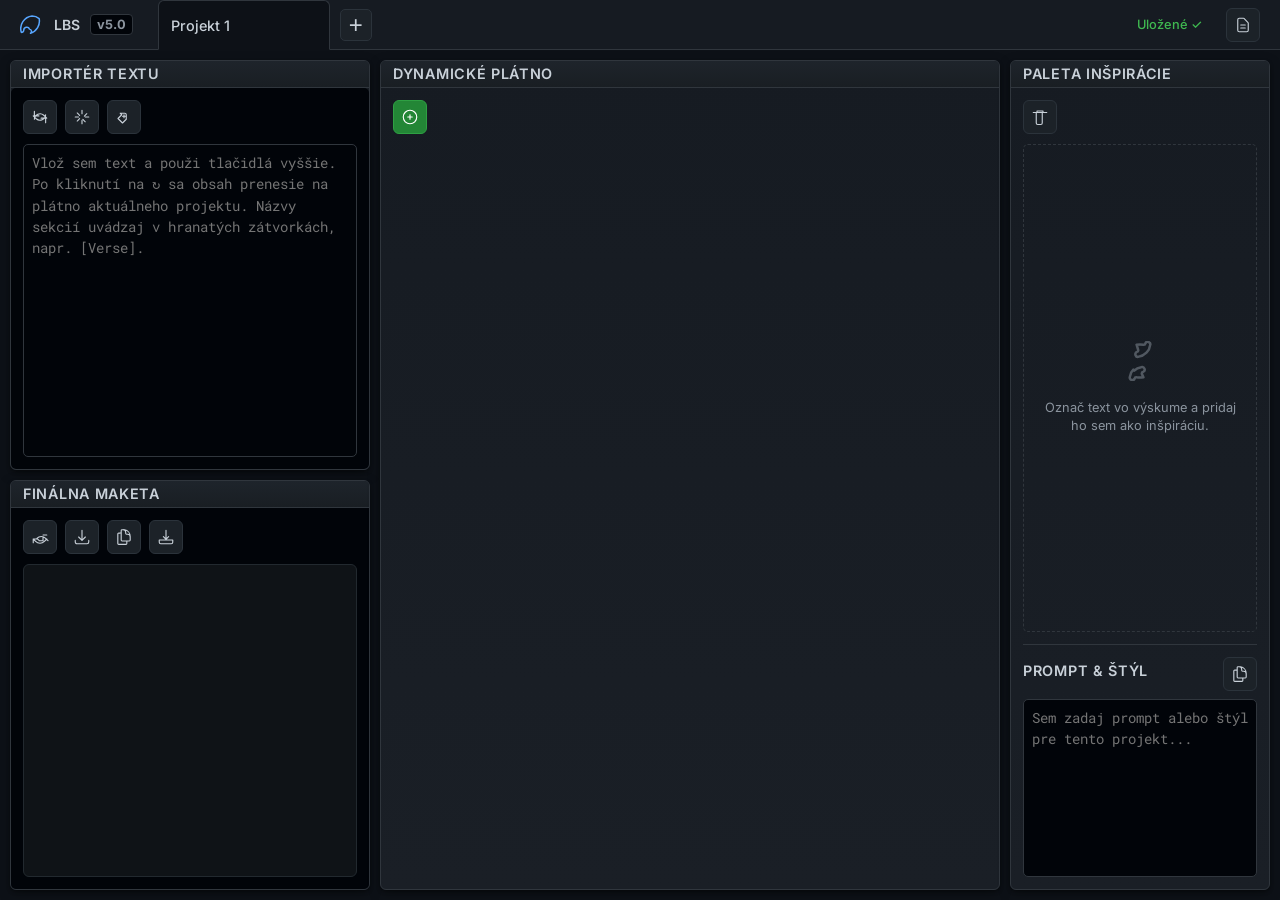
==== index.html @ 28f61b32 "Add sync and save buttons to overlay panel with functionality" ====
<!DOCTYPE html>
<html lang="sk">
<head>
  <meta charset="UTF-8">
  <meta name="viewport" content="width=device-width, initial-scale=1.0">
  <title>LBS 5.0 - Lyrical Blueprint Studio</title>
  <!-- Hlavný CSS súbor pre štýly -->
  <link rel="stylesheet" href="./style.css">
  <!-- Pripojenie fontov z Google Fonts -->
  <link rel="preconnect" href="https://fonts.googleapis.com">
  <link rel="preconnect" href="https://fonts.gstatic.com" crossorigin>
  <link href="https://fonts.googleapis.com/css2?family=Inter:wght@400;500;600;700&family=Roboto+Mono:wght@400;500&display=swap" rel="stylesheet">
    
</head>
<body>

  <div id="app-container">
        
    <header id="app-header">
      <div class="logo">
        <svg xmlns="http://www.w3.org/2000/svg" fill="none" viewBox="0 0 24 24" stroke-width="1.5" stroke="currentColor">
          <path stroke-linecap="round" stroke-linejoin="round" d="M9.53 16.122a3 3 0 00-5.78 1.128 2.25 2.25 0 01-2.47 2.118v-.09A12.75 12.75 0 0112 3c2.618 0 5.191.931 7.172 2.592a12.75 12.75 0 01-8.66 14.582A2.25 2.25 0 009.53 16.122z" />
        </svg>
        <span>LBS</span>
        <span id="app-version">v5.0</span>
        <div id="project-tabs-container"></div>
      </div>
      <div class="header-right-controls">
        <span id="save-status" class="save-status"></span>
      <button id="openUnifiedBtn" class="btn btn-secondary icon-btn" title="Výskum & Analýza" aria-label="Výskum & Analýza">
        <svg xmlns="http://www.w3.org/2000/svg" viewBox="0 0 24 24" fill="none" stroke="currentColor" stroke-width="1.5"><path stroke-linecap="round" stroke-linejoin="round" d="M9 12h6m-6 4h6m2 5H7a2 2 0 01-2-2V5a2 2 0 012-2h5.586a1 1 0 01.707.293l5.414 5.414a1 1 0 01.293.707V19a2 2 0 01-2 2z"/></svg>
      </button>
      </div>
    </header>

    <main id="main-content">
      <div class="io-column">
        <div id="source-panel" class="panel">
          <div class="panel-header">
            <h2>Importér Textu</h2>
          </div>
          <div class="panel-content source-content">
            <div class="panel-tools">
              <button id="refreshProjectBtn" class="btn btn-secondary icon-btn" title="Prepísať plátno z importu bez potvrdenia" aria-label="Aktualizovať projekt">
                <svg xmlns="http://www.w3.org/2000/svg" fill="none" viewBox="0 0 24 24" stroke-width="1.5" stroke="currentColor"><path stroke-linecap="round" stroke-linejoin="round" d="M4.5 4.5v6h6m9 9v-6h-6M4.5 15a7.5 7.5 0 0112.546-5.303L21 13.5M19.5 9a7.5 7.5 0 01-12.546 5.303L3 10.5" /></svg>
              </button>
              <button id="syncImporterBtn" class="btn btn-secondary icon-btn" title="Prepísať importér podľa aktuálneho plátna" aria-label="Sync z plátna">
                <svg xmlns="http://www.w3.org/2000/svg" fill="none" viewBox="0 0 24 24" stroke-width="1.5" stroke="currentColor"><path stroke-linecap="round" stroke-linejoin="round" d="M12 3v4.5m0 9V21m6.364-13.364l-3.182 3.182M8.818 14.182l-3.182 3.182M21 12h-4.5M7.5 12H3m13.364 6.364l-3.182-3.182M8.818 9.818l-3.182-3.182" /></svg>
              </button>
              <button id="addTemplateTagBtn" class="btn btn-secondary icon-btn" title="Vložiť značku [ Značka ]" aria-label="Pridať značku">
                <svg xmlns="http://www.w3.org/2000/svg" viewBox="0 0 24 24" fill="none" stroke="currentColor" stroke-width="1.5"><path stroke-linecap="round" stroke-linejoin="round" d="M7 7h6a2 2 0 012 2v6l-5 5-6-6 5-5z"/><path stroke-linecap="round" stroke-linejoin="round" d="M12 9v4m-2-2h4"/></svg>
              </button>
            </div>
            <textarea id="source-input" placeholder="Vlož sem text a použi tlačidlá vyššie. Po kliknutí na ↻ sa obsah prenesie na plátno aktuálneho projektu. Názvy sekcií uvádzaj v hranatých zátvorkách, napr. [Verse]."></textarea>
          </div>
        </div>
         <div id="output-panel" class="panel">
          <div class="panel-header">
            <h2>Finálna Maketa</h2>
          </div>
          <div class="panel-content output-content">
            <div class="panel-tools">
              <button id="updateMaketaBtn" class="btn btn-secondary icon-btn" title="Aktualizovať maketu" aria-label="Aktualizovať maketu">
                <svg xmlns="http://www.w3.org/2000/svg" fill="none" viewBox="0 0 24 24" stroke-width="1.5" stroke="currentColor"><path stroke-linecap="round" stroke-linejoin="round" d="M16.023 9.348h4.992v-.001M2.985 19.644v-4.992m0 0h4.992m-4.993 0l3.181 3.183a8.25 8.25 0 0011.667 0l3.181-3.183m-4.991-2.695v4.992h-4.992m0 0l-3.181-3.183a8.25 8.25 0 0111.667 0l3.181 3.183" /></svg>
              </button>
              <button id="saveAsTxtBtn" class="btn btn-secondary icon-btn" title="Stiahnuť ako .txt" aria-label="Stiahnuť ako .txt">
                <svg xmlns="http://www.w3.org/2000/svg" fill="none" viewBox="0 0 24 24" stroke-width="1.5" stroke="currentColor"><path stroke-linecap="round" stroke-linejoin="round" d="M3 16.5v2.25A2.25 2.25 0 005.25 21h13.5A2.25 2.25 0 0021 18.75V16.5M16.5 12L12 16.5m0 0L7.5 12m4.5 4.5V3" /></svg>
              </button>
              <button id="copyBtn" class="btn btn-secondary icon-btn" title="Kopírovať do schránky" aria-label="Kopírovať do schránky">
                 <svg xmlns="http://www.w3.org/2000/svg" fill="none" viewBox="0 0 24 24" stroke-width="1.5" stroke="currentColor"><path stroke-linecap="round" stroke-linejoin="round" d="M15.75 17.25v3.375c0 .621-.504 1.125-1.125 1.125h-9.75a1.125 1.125 0 01-1.125-1.125V7.875c0-.621.504-1.125 1.125-1.125H6.75a9.06 9.06 0 011.5 .124m7.5 10.376h3.375c.621 0 1.125-.504 1.125-1.125V11.25c0-4.46-3.243-8.161-7.5-8.876a9.06 9.06 0 00-1.5-.124H9.375c-.621 0-1.125.504-1.125 1.125v3.5m7.5 10.375H9.375a1.125 1.125 0 01-1.125-1.125v-9.25m12 6.625v-1.875a3.375 3.375 0 00-3.375-3.375h-1.5a1.125 1.125 0 01-1.125-1.125v-1.5a3.375 3.375 0 00-3.375-3.375H9.75" /></svg>
              </button>
              <button id="exportAllBtn" class="btn btn-secondary icon-btn" title="Exportovať všetky projekty a výskumy do JSON" aria-label="Export JSON">
                <svg xmlns="http://www.w3.org/2000/svg" viewBox="0 0 24 24" fill="none" stroke="currentColor" stroke-width="1.5"><path stroke-linecap="round" stroke-linejoin="round" d="M12 3v12m0 0l-3.5-3.5M12 15l3.5-3.5M5 21h14a2 2 0 002-2v-3H3v3a2 2 0 002 2z"/></svg>
              </button>
            </div>
            <pre id="maketaOutput"></pre>
          </div>
        </div>
      </div>

      <div id="assembler-panel" class="panel">
        <div class="panel-header">
          <h2>Dynamické Plátno</h2>
        </div>
        <div class="panel-content">
            <div class="panel-tools">
            <button id="addSectionBtn" class="btn btn-primary icon-btn" title="Pridať sekciu" aria-label="Pridať sekciu">
              <svg xmlns="http://www.w3.org/2000/svg" fill="none" viewBox="0 0 24 24" stroke-width="1.5" stroke="currentColor"><path stroke-linecap="round" stroke-linejoin="round" d="M12 9v6m3-3H9m12 0a9 9 0 11-18 0 9 9 0 0118 0z" /></svg>
            </button>
          </div>
          <div id="assembler-content"></div>
        </div>
      </div>
            
      <div id="inspiration-panel" class="panel">
        <div class="panel-header">
          <h2>Paleta Inšpirácie</h2>
        </div>
        <div class="panel-content">
          <div class="panel-tools">
            <button id="resetRhymesMainBtn" class="btn btn-secondary icon-btn" title="Vymazať všetky analyzované rýmy" aria-label="Vymazať rýmy">
              <svg xmlns="http://www.w3.org/2000/svg" viewBox="0 0 24 24" fill="none" stroke="currentColor" stroke-width="1.5"><path stroke-linecap="round" stroke-linejoin="round" d="M3 6h18M8 6V4h8v2m-1 0v14a2 2 0 01-2 2H9a2 2 0 01-2-2V6h10z"/></svg>
            </button>
          </div>
          <div id="inspiration-palette"></div>
          <div id="prompt-style-container">
            <div class="prompt-style-header">
              <h2 class="sub-header">Prompt &amp; Štýl</h2>
              <button id="copyPromptStyleBtn" class="btn btn-secondary icon-btn" title="Kopírovať do schránky" aria-label="Kopírovať do schránky">
                <svg xmlns="http://www.w3.org/2000/svg" fill="none" viewBox="0 0 24 24" stroke-width="1.5" stroke="currentColor"><path stroke-linecap="round" stroke-linejoin="round" d="M15.75 17.25v3.375c0 .621-.504 1.125-1.125 1.125h-9.75a1.125 1.125 0 01-1.125-1.125V7.875c0-.621.504-1.125 1.125-1.125H6.75a9.06 9.06 0 011.5 .124m7.5 10.376h3.375c.621 0 1.125-.504 1.125-1.125V11.25c0-4.46-3.243-8.161-7.5-8.876a9.06 9.06 0 00-1.5-.124H9.375c-.621 0-1.125.504-1.125 1.125v3.5m7.5 10.375H9.375a1.125 1.125 0 01-1.125-1.125v-9.25m12 6.625v-1.875a3.375 3.375 0 00-3.375-3.375h-1.5a1.125 1.125 0 01-1.125-1.125v-1.5a3.375 3.375 0 00-3.375-3.375H9.75" /></svg>
              </button>
            </div>
            <textarea id="prompt-style-input" placeholder="Sem zadaj prompt alebo štýl pre tento projekt..."></textarea>
          </div>
        </div>
      </div>
    </main>
  </div>

  <!-- Globálny indikátor načítania -->
  <div id="loading-overlay" class="loading-overlay hidden" aria-live="polite" aria-busy="false">
    <div class="loading-content">
      <div class="spinner" aria-hidden="true"></div>
      <div id="loading-message" class="message">Načítavam…</div>
    </div>
  </div>

  <!-- Modálne okno pre potvrmenie -->
  <div id="confirmation-modal-overlay" class="modal-overlay hidden">
    <div class="modal">
      <p id="modal-text">Naozaj chcete pokračovať?</p>
      <div class="modal-buttons">
        <button id="modal-confirm-btn" class="btn btn-primary">Potvrdiť</button>
        <button id="modal-cancel-btn" class="btn">Zrušiť</button>
      </div>
    </div>
  </div>

  <!-- Unified Research & Analysis Overlay with Tabs -->
  <div id="unified-overlay" class="unified-overlay hidden">
    <div class="unified-panel">
      <div class="panel-header">
        <h2>Výskum & Analýza</h2>
        <div class="header-controls">
          <button id="closeUnifiedBtn" class="btn btn-danger icon-btn" title="Zatvoriť" aria-label="Zatvoriť">
            <svg xmlns="http://www.w3.org/2000/svg" viewBox="0 0 24 24" fill="none" stroke="currentColor" stroke-width="1.5"><path stroke-linecap="round" stroke-linejoin="round" d="M6 6l12 12M18 6l-12 12"/></svg>
          </button>
        </div>
      </div>
      
      <!-- Tab Navigation -->
      <div class="tab-navigation">
        <button id="researchTabBtn" class="tab-btn active" data-tab="research">
          <svg xmlns="http://www.w3.org/2000/svg" fill="none" viewBox="0 0 24 24" stroke-width="1.5" stroke="currentColor"><path stroke-linecap="round" stroke-linejoin="round" d="M12 6.042A8.967 8.967 0 006 3.75c-1.052 0-2.062.18-3 .512v14.25A8.987 8.987 0 006 18c2.305 0 4.408.867 6 2.292m0-14.25a8.966 8.966 0 016-2.292c1.052 0 2.062.18 3 .512v14.25A8.987 8.987 0 0018 18a8.967 8.967 0 00-6 2.292m0-14.25v14.25"/></svg>
          <span>Výskum</span>
        </button>
        <button id="analysisTabBtn" class="tab-btn" data-tab="analysis">
          <svg xmlns="http://www.w3.org/2000/svg" viewBox="0 0 24 24" fill="none" stroke="currentColor" stroke-width="1.5"><path stroke-linecap="round" stroke-linejoin="round" d="M3 3v18h18M7 13l3 3 7-7"/></svg>
          <span>Analýza</span>
        </button>
      </div>

      <!-- Tab Content -->
      <div class="tab-content">
        <!-- Research Tab -->
        <div id="researchTab" class="tab-pane active">
          <div class="tab-toolbar">
            <button id="analyzeRhymesBtn" class="btn btn-secondary icon-btn" title="Nájsť rýmy a pridať do palety inšpirácie" aria-label="Nájsť rýmy">
              <svg xmlns="http://www.w3.org/2000/svg" viewBox="0 0 24 24" fill="none" stroke="currentColor" stroke-width="1.5"><path stroke-linecap="round" stroke-linejoin="round" d="M4 16l4-4 4 4 4-4 4 4"/></svg>
            </button>
            <button id="addToPaletteBtn" class="btn icon-btn" title="Pridať označený text do Palety" aria-label="Pridať do Palety">
              <svg xmlns="http://www.w3.org/2000/svg" viewBox="0 0 24 24" fill="none" stroke="currentColor" stroke-width="1.5"><path stroke-linecap="round" stroke-linejoin="round" d="M12 4v16M4 12h16"/></svg>
            </button>
            <div style="margin-left: auto; display: flex; gap: 8px;">
              <button id="syncFromOverlayBtn" class="btn btn-secondary" title="Synchronizovať plátno → importér">🔄 Sync</button>
              <button id="saveFromOverlayBtn" class="btn btn-primary" title="Uložiť projekt (Ctrl+S)">💾 Uložiť</button>
            </div>
          </div>
          <div class="tab-pane-content">
            <textarea id="research-input" placeholder="Sem si vkladaj všetky poznámky, linky, úryvky a dáta z výskumu... Tento text sa automaticky ukladá."></textarea>
          </div>
        </div>

        <!-- Analysis Tab -->
        <div id="analysisTab" class="tab-pane">
          <div class="tab-toolbar">
            <!-- Toolbar pre budúce funkcie -->
          </div>
          <div class="tab-pane-content">
            <div class="analysis-columns">
              <div class="analysis-text">
                <div id="analysis-layer" class="ua-layer"></div>
              </div>
              <div class="analysis-stats">
                <div id="analysis-metrics-container"></div>
              </div>
            </div>
          </div>
        </div>
      </div>
    </div>
  </div>

  <!-- Hlavný skript aplikácie. Atribút "type=module" je kľúčový, aby fungovali importy v JS súboroch. -->
  <script type="module" src="./js/main.js"></script>
    
</body>
</html>
---- style.css ----
/* ZÁKLADNÉ PREMENNÉ A NASTAVENIA */
:root {
    --bg-main: #0D1117;
    --bg-panel: #161B22;
    --bg-input: #010409;
    --border-color: #30363D;
    --text-primary: #C9D1D9;
    --text-secondary: #8B949E;
    --accent-primary: #58A6FF;
    --accent-success: #3FB950;
    --accent-danger: #F87171;
    --accent-warning: #E3B341;
    --accent-glow: rgba(88, 166, 255, 0.15);
    --font-sans: 'Inter', sans-serif;
    --font-mono: 'Roboto Mono', monospace;
    --header-height: 50px;
    --column-width-io: 400px;
    --column-width-palette: 300px;
}

* { box-sizing: border-box; margin: 0; padding: 0; }
html, body { width: 100%; height: 100%; overflow: hidden; }

body {
    font-family: var(--font-sans);
    background-color: var(--bg-main);
    color: var(--text-primary);
    font-size: 14px;
}

/* HLAVNÝ LAYOUT APLIKÁCIE */
#app-container {
    display: grid;
    grid-template-rows: var(--header-height) 1fr;
    height: 100vh;
}

#app-header {
    display: flex;
    justify-content: space-between;
    align-items: center;
    padding: 0 0 0 20px;
    border-bottom: 1px solid var(--border-color);
    background-color: var(--bg-panel);
}

.logo { display: flex; align-items: center; gap: 10px; font-weight: 600; height: 100%; }
.logo svg { width: 24px; height: 24px; color: var(--accent-primary); flex-shrink: 0; }
#app-version {
    font-size: 0.8rem;
    font-weight: 700;
    color: var(--text-secondary);
    background-color: var(--bg-input);
    padding: 2px 6px;
    border-radius: 4px;
    border: 1px solid var(--border-color);
}


.header-right-controls { display: flex; align-items:center; gap: 15px; padding-right: 20px; }

.save-status {
    font-size: 0.8rem;
    font-weight: 500;
    padding: 3px 9px;
    border-radius: 12px;
    transition: all 0.3s ease;
    min-width: 80px;
    text-align: center;
}
.save-status[data-status="saved"] { color: var(--accent-success); }
.save-status[data-status="unsaved"] { color: var(--accent-warning); }
.save-status[data-status="saving"] { color: var(--text-secondary); }

#main-content {
    display: grid;
    /* Jemná úprava šírok: ľavý panel +4%, pravý panel +4% (spolu ~8%), stred sa o toľko zmenší. */
    /* Percentá s bezpečnými minimami, aby sa nerozbilo na menších rozlíšeniach. */
    grid-template-columns: minmax(360px, 25vw) 1fr minmax(260px, 20vw);
    gap: 10px;
    padding: 10px;
    overflow: hidden;
    height: calc(100vh - var(--header-height));
}

.io-column { 
    display: flex; 
    flex-direction: column; 
    gap: 10px; 
    min-height: 0; 
}

#source-panel { height: calc(50% - 5px); }
#output-panel { height: calc(50% - 5px); }
/* Pridané pre panel inšpirácie, aby vyplnil celú výšku */

.io-column .panel .panel-content { flex-grow: 1; display: flex; flex-direction: column; min-height: 0; }
#source-input, .output-content { flex-grow: 1; height: 100%; }
#inspiration-panel .panel-content { flex-grow: 1; }

.panel {
    background-color: var(--bg-panel);
    border: 1px solid var(--border-color);
    border-radius: 6px;
    display: flex;
    flex-direction: column;
    overflow: hidden;
    min-width: 0;
}

#inspiration-panel {
    height: 100%;
}

.panel-header {
    display: flex;
    justify-content: space-between;
    align-items: center;
    padding: 6px 12px;
    border-bottom: 1px solid var(--border-color);
    background-color: rgba(1, 4, 9, 0.5);
    flex-shrink: 0;
}
.panel-header h2 { font-size: 0.9rem; font-weight: 600; line-height: 1; }
.panel-content { padding: 12px; overflow-y: auto; }

/* PANEL VSTUPU A VÝSTUPU */
.source-content { 
    display: flex; 
    flex-direction: column; 
    flex-grow: 1; 
    position: relative;
    background-color: var(--bg-input);
    border-radius: 5px;
}
#source-input {
    width: 100%;
    background: transparent;
    border: 1px solid var(--border-color);
    border-radius: 5px; 
    color: var(--text-primary);
    padding: 8px; 
    font-family: var(--font-mono); 
    font-size: 0.85rem;
    resize: none;
    position: relative;
    z-index: 1;
}
#source-input:focus { outline: none; border-color: var(--accent-primary); box-shadow: 0 0 0 3px var(--accent-glow); }

.output-content { background-color: var(--bg-input); }
#maketaOutput {
    padding: 10px; white-space: pre-wrap; word-wrap: break-word;
    font-family: var(--font-mono); font-size: 0.8rem; line-height: 1.7;
    height: 100%;
    overflow-y: auto;
}

/* TEMPLATE TAGS */
.template-inserter {
    display: none;
}

.template-tag-btn {
    display: none;
}

.template-tag-btn:hover {
    background-color: var(--accent-primary);
    color: var(--bg-main);
    border-color: var(--accent-primary);
}

/* PANEL PALETY INŠPIRÁCIE */
#inspiration-panel .panel-content {
    display: flex;
    flex-direction: column;
    padding: 12px;
}

#inspiration-palette {
    flex-grow: 1; /* Paleta zaberie všetok voľný priestor */
    min-height: 0; /* Dôležité pre správne fungovanie flexboxu v Chrome/Safari */
    overflow-y: auto; /* Pridá scrollbar, ak je obsahu veľa */
    display: flex;
    flex-direction: column;
    gap: 8px; 
}

#inspiration-palette.placeholder { width: 100%; flex-grow: 1; border: 1px dashed var(--border-color); border-radius: 5px; display: flex; flex-direction: column; justify-content: center; align-items: center; text-align: center; color: var(--text-secondary); padding: 15px; }
#inspiration-palette.placeholder svg { width: 40px; height: 40px; margin-bottom: 10px; opacity: 0.5; }
#inspiration-palette.placeholder p { font-size: 0.8rem; max-width: 200px; line-height: 1.4; }
.palette-item { background-color: var(--bg-input); border: 1px solid var(--border-color); border-radius: 4px; padding: 8px 10px; display: flex; justify-content: space-between; align-items: flex-start; gap: 10px; font-family: var(--font-mono); font-size: 0.8rem; line-height: 1.5; }
.palette-item-text { word-break: break-word; }
.remove-palette-item-btn { background: none; border: none; color: var(--text-secondary); cursor: pointer; padding: 0; line-height: 1; font-size: 1.2rem; transition: color 0.2s ease; }
.remove-palette-item-btn:hover { color: var(--accent-danger); }

/* --- Kontajner pre Prompt & Štýl --- */
#prompt-style-container {
    flex-shrink: 0;
    flex-basis: 30%; /* Počiatočná výška 30% */
    min-height: 150px; /* Minimálna výška, aby bol použiteľný */
    display: flex;
    flex-direction: column;
    margin-top: 12px;
    padding-top: 12px;
    border-top: 1px solid var(--border-color);
}

.prompt-style-header {
    display: flex;
    justify-content: space-between;
    align-items: center;
    margin-bottom: 8px;
}

.sub-header {
    font-size: 0.9rem;
    font-weight: 600;
    margin-bottom: 8px;
    letter-spacing:.7px; 
    text-transform:uppercase;
}

#prompt-style-input {
    flex-grow: 1;
    width: 100%;
    resize: none;
    /* Zjednotenie s ostatnými textarea prvkami */
    background: var(--bg-input);
    border: 1px solid var(--border-color);
    border-radius: 5px; 
    color: var(--text-primary);
    padding: 8px; 
    font-family: var(--font-mono); 
    font-size: 0.85rem;
    line-height: 1.55;
}

/* === STREDNÝ PANEL (DYNAMICKÉ PLÁTNO) === */
.section-container { border: 1px solid var(--border-color); border-radius: 6px; margin-bottom: 10px; background-color: var(--bg-main); transition: box-shadow 0.2s ease, border-color 0.2s ease; }
.section-container.dragging { opacity: 0.8; border-color: var(--accent-primary); box-shadow: 0 5px 20px rgba(0,0,0,0.4); transform: scale(1.01); }
.section-header { display: flex; align-items: center; padding: 4px 8px; background-color: rgba(48, 54, 61, 0.5); }
.section-drag-handle { cursor: move; color: var(--text-secondary); padding: 4px; margin-right: 8px; display: flex; align-items: center; justify-content: center; }
.section-drag-handle svg { width: 16px; height: 16px; pointer-events: none; }
.section-label { font-weight: bold; flex-grow: 1; font-family: var(--font-mono); font-size: 0.8rem; }
.section-controls { display: flex; align-items: center; gap: 8px; }
.bars-container { padding: 4px; }
.bar-item { display: flex; align-items: center; gap: 6px; padding: 2px 8px; border-radius: 4px; margin-bottom: 2px; background-color: var(--bg-input); border: 1px solid var(--border-color); transition: background-color 0.2s ease; }
.bar-item:hover { background-color: #0d1a29; }
.bar-item:last-child { margin-bottom: 0; }
.bar-item.dragging { opacity: 0.5; background-color: var(--accent-glow); }
.bar-item:nth-child(4n):not(:last-child) { margin-bottom: 8px; }
.bar-drag-handle { cursor: grab; color: var(--text-secondary); }
.bar-drag-handle:active { cursor: grabbing; }

/* --- PRIDANÉ ŠTÝLY PRE PLACEHOLDER --- */
.bar-drag-placeholder {
    height: 30px; /* Cca výška .bar-item */
    background: rgba(88, 166, 255, 0.2);
    border: 1px dashed var(--accent-primary);
    border-radius: 4px;
    margin: 0 4px 2px 4px; /* Zladiť s .bars-container paddingom a .bar-item marginom */
}
.section-drag-placeholder {
    height: 10px;
    background: rgba(88, 166, 255, 0.2);
    border: 1px dashed var(--accent-primary);
    border-radius: 6px;
    margin-bottom: 10px; /* Zladiť s .section-container marginom */
}
body.is-dragging, body.is-dragging * {
    cursor: grabbing !important; /* Globálny kurzor počas ťahania */
}
/* --- KONIEC PRIDANÝCH ŠTÝLOV --- */

.bar-item { position: relative; }
.bar-input { flex-grow: 1; background-color: transparent; border: none; color: var(--text-primary); padding: 2px 0; font-size: 0.85rem; outline: none; font-family: var(--font-mono); resize: none; min-height: 28px; line-height: 1.35; overflow-y: hidden; }
.char-counter { font-family: var(--font-mono); font-size: 0.75rem; color: var(--text-secondary); min-width: 50px; text-align: right; user-select: none; }
.remove-bar-btn { background: none; border: none; color: var(--text-secondary); cursor: pointer; visibility: hidden; opacity: 0; transition: all 0.2s ease; font-size: 1.2rem; }
.bar-item:hover .remove-bar-btn { visibility: visible; opacity: 1; }
.remove-bar-btn:hover { color: var(--accent-danger); }

/* VŠEOBECNÉ PRVKY */
.btn { background-color: #21262D; color: var(--text-primary); border: 1px solid var(--border-color); padding: 5px 10px; border-radius: 5px; font-weight: 500; transition: all 0.2s ease; display: inline-flex; align-items: center; justify-content: center; gap: 8px; cursor: pointer; font-size: 0.85rem; }
.btn svg { width: 16px; height: 16px; }
.btn:hover { border-color: var(--accent-primary); background-color: #2a3038; }
.btn:active { transform: scale(0.98); }
.btn-danger { background-color: transparent; }
.btn-danger:hover { border-color: var(--accent-danger); color: var(--accent-danger); background-color: rgba(248, 113, 113, 0.1); }
.btn-primary { background-color: #238636; border-color: #38a54c; color: white; }
.btn-primary:hover { background-color: #2ea043; border-color: #48b55b; }
.btn-secondary { background-color: transparent; }
.add-bar-btn { font-size: 1.1rem; padding: 0 6px; line-height: 1; }
.remove-section-btn { font-size: 1.1rem; padding: 0 6px; line-height: 1; }

#updateMaketaBtn, #copyBtn, #saveAsTxtBtn { padding: 5px; }
#updateMaketaBtn svg, #copyBtn svg, #saveAsTxtBtn svg { width: 18px; height: 18px; }
#analyzeRhymesBtn { gap: 6px; }
#analyzeRhymesBtn svg { width: 16px; height: 16px; }
#analyzeRhymesBtn:disabled { opacity: 0.5; cursor: not-allowed; }


/* INPUT PRE TYP SEKCIE */
.section-type-input {
    background-color: var(--bg-input);
    border: 1px solid var(--border-color);
    color: var(--accent-primary);
    border-radius: 4px;
    padding: 2px 6px;
    font-size: 0.8rem;
    font-weight: 500;
    font-family: var(--font-mono);
    width: 110px;
    text-align: left;
    transition: all 0.2s ease;
}
.section-type-input:focus {
    outline: none;
    border-color: var(--accent-primary);
    box-shadow: 0 0 0 3px var(--accent-glow);
}


/* VLASTNÉ MODÁLNE OKNÁ */
.modal-overlay { position: fixed; top: 0; left: 0; width: 100%; height: 100%; background-color: rgba(0, 0, 0, 0.7); display: flex; justify-content: center; align-items: center; z-index: 1000; transition: opacity 0.3s ease; backdrop-filter: blur(5px); }
.modal-overlay.hidden { opacity: 0; pointer-events: none; }
.modal { background-color: var(--bg-panel); padding: 25px; border-radius: 8px; border: 1px solid var(--border-color); width: 90%; max-width: 400px; text-align: center; transform: scale(0.95); transition: transform 0.3s ease; }
.modal-overlay:not(.hidden) .modal { transform: scale(1); }
.modal p { margin-bottom: 20px; font-size: 1rem; line-height: 1.5; }
.modal-buttons { display: flex; justify-content: center; gap: 15px; }

/* NOVÝ SYSTÉM KARIET (TABS) */
#project-tabs-container {
    display: flex;
    align-items: flex-end;
    height: 100%;
    padding-left: 15px;
    gap: 2px;
}

.project-tab {
    display: flex;
    align-items: center;
    gap: 8px;
    background-color: var(--bg-main);
    border: 1px solid var(--border-color);
    padding: 0 12px;
    height: calc(var(--header-height) - 10px);
    border-bottom: none;
    border-radius: 6px 6px 0 0;
    cursor: pointer;
    transition: all 0.2s ease;
    position: relative;
    top: 1px;
}

.project-tab:hover {
    background-color: var(--bg-panel);
}

.project-tab.active {
    background-color: var(--bg-main);
    border-color: var(--border-color);
    color: var(--text-primary);
    height: var(--header-height);
    border-bottom: 1px solid var(--bg-main);
}

.project-tab-input {
    background: transparent;
    border: none;
    color: var(--text-primary);
    font-family: var(--font-sans);
    font-size: 0.9rem;
    font-weight: 500;
    outline: none;
    width: 120px;
    padding: 2px 0;
    pointer-events: none; /* Can only be focused via dblclick */
}
.project-tab-input:focus {
    pointer-events: all;
    background-color: var(--bg-input);
    padding: 2px 4px;
    border-radius: 3px;
}


.delete-tab-btn {
    background: none;
    border: none;
    color: var(--text-secondary);
    font-size: 1.2rem;
    cursor: pointer;
    padding: 0;
    border-radius: 50%;
    width: 18px;
    height: 18px;
    display: flex;
    align-items: center;
    justify-content: center;
    transition: all 0.2s ease;
    visibility: hidden;
    opacity: 0;
}
.project-tab:hover .delete-tab-btn {
    visibility: visible;
    opacity: 1;
}
.delete-tab-btn:hover {
    color: var(--accent-danger);
    background-color: rgba(248, 113, 113, 0.1);
}

#new-project-tab-btn {
    width: 32px;
    height: 32px;
    border-radius: 5px;
    font-size: 1.5rem;
    margin-left: 8px;
    align-self: center;
}
#new-project-tab-btn:disabled {
    opacity: 0.5;
    cursor: not-allowed;
    background-color: var(--bg-input);
}

/* NOTIFIKÁCIE */
.notification { position: fixed; bottom: 20px; left: 50%; transform: translateX(-50%) translateY(100px); padding: 10px 20px; border-radius: 6px; color: white; font-weight: 500; z-index: 2000; transition: transform 0.4s ease-in-out, opacity 0.4s ease-in-out; opacity: 0; }
.notification.show { transform: translateX(-50%) translateY(0); opacity: 1; }
.notification.success { background-color: var(--accent-success); }
.notification.danger { background-color: var(--accent-danger); }
/* Added variants used in code */
.notification.info { background-color: var(--accent-primary); }
.notification.warning { background-color: var(--accent-warning); color: #1b1b1b; }

/* VÝSKUMNÝ PANEL */
.research-overlay { position: fixed; top: 0; left: 0; width: 100vw; height: 100vh; background-color: var(--bg-main); display: flex; z-index: 1500; opacity: 1; transition: opacity 0.3s ease-in-out, transform 0.3s ease-in-out; transform: scale(1); }
.research-overlay.hidden { opacity: 0; pointer-events: none; transform: scale(0.98); }
.research-panel { width: 100%; height: 100%; display: flex; flex-direction: column; background-color: transparent; }
.research-panel .panel-header { border-radius: 0; display: flex; justify-content: space-between; align-items: center; }
.research-panel .panel-header > div { display: flex; gap: 10px; }
.research-panel .panel-content { flex-grow: 1; display: flex; padding: 10px; }
#research-input { width: 100%; height: 100%; flex-grow: 1; background-color: var(--bg-input); border: 1px solid var(--border-color); border-radius: 5px; color: var(--text-primary); padding: 15px; font-family: var(--font-mono); font-size: 0.9rem; line-height: 1.7; resize: none; }
#research-input:focus { outline: none; border-color: var(--accent-primary); box-shadow: 0 0 0 3px var(--accent-glow); }

/* VLASTNÉ SCROLLBARY PRE MODERNÝ VZHĽAD */
/* Pre Firefox */
html, .panel-content, #maketaOutput, #project-list, #research-input {
  scrollbar-width: thin;
  scrollbar-color: var(--border-color) var(--bg-input);
}

/* Pre WebKit (Chrome, Safari, Edge) */
*::-webkit-scrollbar {
  width: 8px;
  height: 8px;
}

*::-webkit-scrollbar-track {
  background: var(--bg-input);
}

*::-webkit-scrollbar-thumb {
  background-color: var(--border-color);
  border-radius: 4px;
}

*::-webkit-scrollbar-thumb:hover {
  background-color: var(--text-secondary);
}

/* === Loading overlay ======================================================== */
.loading-overlay { position: fixed; inset: 0; background: rgba(0,0,0,0.45); display: flex; align-items: center; justify-content: center; z-index: 3000; backdrop-filter: blur(2px); transition: opacity .2s ease; opacity: 1; }
.loading-overlay.hidden { opacity: 0; pointer-events: none; }
.loading-content { background: linear-gradient(180deg,#1b2025 0%, #161a1e 100%); border: 1px solid #2a3138; border-radius: 10px; padding: 20px 24px; display:flex; align-items:center; gap: 12px; box-shadow: var(--shadow-1); }
.loading-content .message { color: var(--text-primary); font-weight: 600; letter-spacing: .3px; }
.spinner { width: 18px; height: 18px; border: 2px solid #33404c; border-top-color: var(--accent-primary); border-radius: 50%; animation: spin .8s linear infinite; }
@keyframes spin { to { transform: rotate(360deg); } }

/* === PRO LOOK REFINEMENT LAYER (append) ===================================== */
:root {
    --shadow-1: 0 2px 4px -1px rgba(0,0,0,0.5), 0 4px 14px -2px rgba(0,0,0,0.35);
    --radius-xs: 3px; --radius-sm: 5px; --radius-md: 8px; --radius-lg: 12px;
    --focus-ring: 0 0 0 2px #1b2735, 0 0 0 4px rgba(88, 166, 255, 0.45);
    --trans-fast: 120ms; --trans-med: 200ms;
}

/* Panel refinement */
.panel {
    background: linear-gradient(180deg,var(--bg-panel) 0%, #1a1f26 100%);
    box-shadow: var(--shadow-1);
}
.panel-header { background: linear-gradient(180deg,#1e242b 0%, #191e23 100%); }
.panel-header h2 { letter-spacing:.7px; text-transform:uppercase; }

/* Tools toolbar inside panels */
.panel-tools { display:flex; flex-wrap:wrap; gap:8px; margin-bottom:10px; }
.panel-tools .btn { padding:4px 10px; font-size:12.5px; line-height:1.2; }

/* Icon-only square buttons */
.icon-btn { width: 34px; height: 34px; padding: 0 !important; display: inline-flex; align-items: center; justify-content: center; border-radius: 6px; }
.icon-btn svg { width: 18px; height: 18px; }
.icon-btn .toggle-label { display: none; }

/* Header right controls also use icon buttons spacing */
.header-right-controls .btn { padding: 0 8px; }
.header-right-controls .icon-btn { width: 34px; height: 34px; }

/* Buttons overhaul (keeping existing class names) */
button, .btn {
    transition: background var(--trans-fast), color var(--trans-fast), border-color var(--trans-fast), transform var(--trans-fast);
    font-weight:500; letter-spacing:.3px;
}
button:focus-visible, .btn:focus-visible { outline:none; box-shadow: var(--focus-ring); }
button:active, .btn:active { transform: translateY(1px); }
button[disabled], .btn[disabled] { opacity:.55; cursor:not-allowed; }

/* Consistent secondary buttons */
.btn.btn-secondary { border-color:#2b333b; background: #1c2228; color: var(--text-primary); }
.btn.btn-secondary:hover { border-color:#3b4651; background:#232a31; }
.btn.btn-secondary:active { background:#1a2127; }
.btn.btn-primary { background: #238636; border-color:#2ea043; color:#fff; }
.btn.btn-primary:hover { background:#2ea043; }
.btn.btn-danger { border-color:#3a2a2a; color:#ffb3b3; }
.btn.btn-danger:hover { border-color:#a44; color:#fff; background: rgba(164, 68, 68, .18); }

/* Tag / palette refinement */
.palette-item { border-radius: 999px; padding:6px 12px; background:#1f252b; border-color:#2d343c; font-size:12.5px; line-height:1.25; }
.palette-item:hover { background:#272e35; border-color:#3a434c; }
.remove-palette-item-btn { font-size:14px; }

/* Section / bar elevated look */
.section-container { background:#14191e; border:1px solid #262d34; }
.section-container:hover { border-color:#3a444e; }
.bar-item { background:#1d2328; border-color:#2a333b; }
.bar-item:hover { background:#253038; }
.bar-item.dragging { background:rgba(88,166,255,.15); }

/* Notification redesign - centered at bottom to avoid blocking UI elements */
.notification { 
    bottom: 24px; 
    top: auto; 
    left: 50%; 
    right: auto; 
    transform: translateX(-50%) translateY(80px); 
    border-radius: 6px; 
    box-shadow: 0 4px 18px -4px rgba(0,0,0,.55); 
    font-size: 0.85rem; 
    padding: 12px 20px; 
    max-width: 500px;
    z-index: 11000;
    text-align: center;
}
.notification.show { 
    transform: translateX(-50%) translateY(0); 
}
.notification.success, .notification.danger, .notification.info, .notification.warning { color:#fff; }
.notification.warning { color:#1b1b1b; }

/* Modal refinement */
.modal { box-shadow: var(--shadow-1); background: linear-gradient(180deg,#1b2025 0%, #161a1e 100%); }
.modal-buttons .btn { min-width:110px; }

/* Text areas refinement */
textarea, #source-input, #research-input { line-height:1.55; }
#maketaOutput { background:#0f1317; border:1px solid #22292f; border-radius:6px; }

/* Drag handle visual improvement if present */
.section-drag-handle, .bar-drag-handle { opacity:.7; transition:opacity var(--trans-fast); }
.section-drag-handle:hover, .bar-drag-handle:hover { opacity:1; }

/* Scrollbar subtle tweak override */
*::-webkit-scrollbar-thumb { background:#2b333b; border:2px solid #14181c; }
*::-webkit-scrollbar-thumb:hover { background:#374149; }

/* Focus utility */
.is-focusable:focus-visible { outline:none; box-shadow: var(--focus-ring); }

/* === UNIFIED ANALYSIS & DUPLICATE STYLES (MERGED) ========================================= */
.analysis-columns {
    display: flex;
    flex-direction: row;
    gap: 32px;
    width: 100%;
    height: 100%;
    overflow: visible;
}

.analysis-text {
    flex: 1 1 0%;
    max-width: none;
    min-width: 0;
    word-break: break-word;
    font-family: var(--font-mono);
    font-size: 0.85rem;
    color: var(--text-primary);
    background: transparent;
    padding: 16px 0 16px 8px;
    line-height: 1.6;
    letter-spacing: 0.01em;
    white-space: pre-wrap;
    overflow: visible;
}

.analysis-stats {
    flex: 0 0 40%;
    max-width: 40%;
    min-width: 0;
    background: transparent;
    padding: 16px 8px 16px 0;
    font-family: var(--font-sans);
    font-size: 1rem;
    color: var(--text-secondary);
    display: flex;
    flex-direction: column;
    justify-content: flex-start;
    overflow: visible;
}

.metrics-card {
    padding: 12px;
    background: var(--bg-input);
    border-radius: 5px;
    border: 1px solid var(--border-color);
    color: var(--text-primary);
    margin-bottom: 12px;
}

.metrics-card h4 {
    margin: 0 0 12px 0;
    padding: 0;
    font-size: 0.85rem;
    font-weight: 600;
    color: var(--text-primary);
}

.metrics-table {
    width: 100%;
    border-collapse: collapse;
}

.metrics-table tr {
    border-bottom: 1px solid var(--border-color);
}
.metrics-table tr:last-child { border-bottom: none; }
.metrics-table td { padding: 8px 0; font-size: 13px; }
.metrics-table td:first-child { color: var(--text-secondary); }
.metrics-table td:last-child { text-align: right; color: var(--text-primary); font-weight: bold; }

/* Duplicate Word Highlighting */
.duplicate-word {
    background: rgba(227, 179, 65, 0.25);
    padding: 1px 3px;
    border-radius: 3px;
    border-bottom: 1px solid var(--accent-warning);
}
.duplicate-word-high {
    background: rgba(227, 179, 65, 0.45);
    border-bottom-width: 2px;
}

.ua-layer { 
    font-family: var(--font-mono); 
    font-size: 0.85rem; 
    line-height:1.6; 
    white-space:pre-wrap;
    letter-spacing: 0.01em;
}
.ua-line { white-space: pre-wrap; margin: 0; padding: 0; }
.ua-heading { font-weight:600; opacity:.75; }

/* === UNIFIED OVERLAY (Research + Analysis Tabs) v5.0 ====================== */
.unified-overlay {
    position: fixed;
    top: 0;
    left: 0;
    width: 100%;
    height: 100%;
    background-color: rgba(0, 0, 0, 0.85);
    backdrop-filter: blur(4px);
    display: flex;
    justify-content: center;
    align-items: center;
    z-index: 2000;
    padding: 20px;
}

.unified-overlay.hidden { display: none; }

.unified-panel {
    width: 90%;
    max-width: 1200px;
    height: 85%;
    background-color: var(--bg-panel);
    border: 1px solid var(--border-color);
    border-radius: 12px;
    box-shadow: 0 8px 32px rgba(0, 0, 0, 0.4);
    display: flex;
    flex-direction: column;
    overflow: hidden;
}

.unified-panel .panel-header {
    display: flex;
    justify-content: space-between;
    align-items: center;
    padding: 16px 20px;
    border-bottom: 1px solid var(--border-color);
    background-color: var(--bg-input);
}

.unified-panel .panel-header h2 {
    font-size: 1.2rem;
    font-weight: 600;
    margin: 0;
}

.header-controls {
    display: flex;
    gap: 8px;
}

/* Tab Navigation */
.tab-navigation {
    display: flex;
    gap: 4px;
    padding: 12px 20px 0;
    background-color: var(--bg-panel);
    border-bottom: 2px solid var(--border-color);
}

.tab-btn {
    display: flex;
    align-items: center;
    gap: 8px;
    padding: 10px 20px;
    background: transparent;
    border: none;
    border-bottom: 3px solid transparent;
    color: var(--text-secondary);
    font-size: 0.95rem;
    font-weight: 500;
    cursor: pointer;
    transition: all 0.2s ease;
    position: relative;
    top: 2px;
}

.tab-btn svg {
    width: 18px;
    height: 18px;
}

.tab-btn:hover {
    color: var(--text-primary);
    background-color: rgba(255, 255, 255, 0.05);
}

.tab-btn.active {
    color: var(--accent-primary);
    border-bottom-color: var(--accent-primary);
    background-color: rgba(88, 166, 255, 0.08);
}

/* Tab Content */
.tab-content {
    flex: 1;
    overflow: hidden;
    position: relative;
}

.tab-pane {
    display: none;
    flex-direction: column;
    height: 100%;
    overflow: hidden;
}

.tab-pane.active {
    display: flex;
}

.tab-toolbar {
    display: flex;
    gap: 8px;
    padding: 12px 20px;
    border-bottom: 1px solid var(--border-color);
    background-color: var(--bg-input);
    flex-wrap: wrap;
    align-items: center;
}

.tab-pane-content {
    flex: 1;
    overflow: auto;
}

/* Research textarea in tab */
#researchTab .tab-pane-content {
    padding: 0;
}

#researchTab #research-input {
    width: 100%;
    height: 100%;
    border: none;
    background-color: var(--bg-input);
    color: var(--text-primary);
    font-family: var(--font-mono);
    font-size: 0.9rem;
    padding: 20px;
    resize: none;
    outline: none;
}
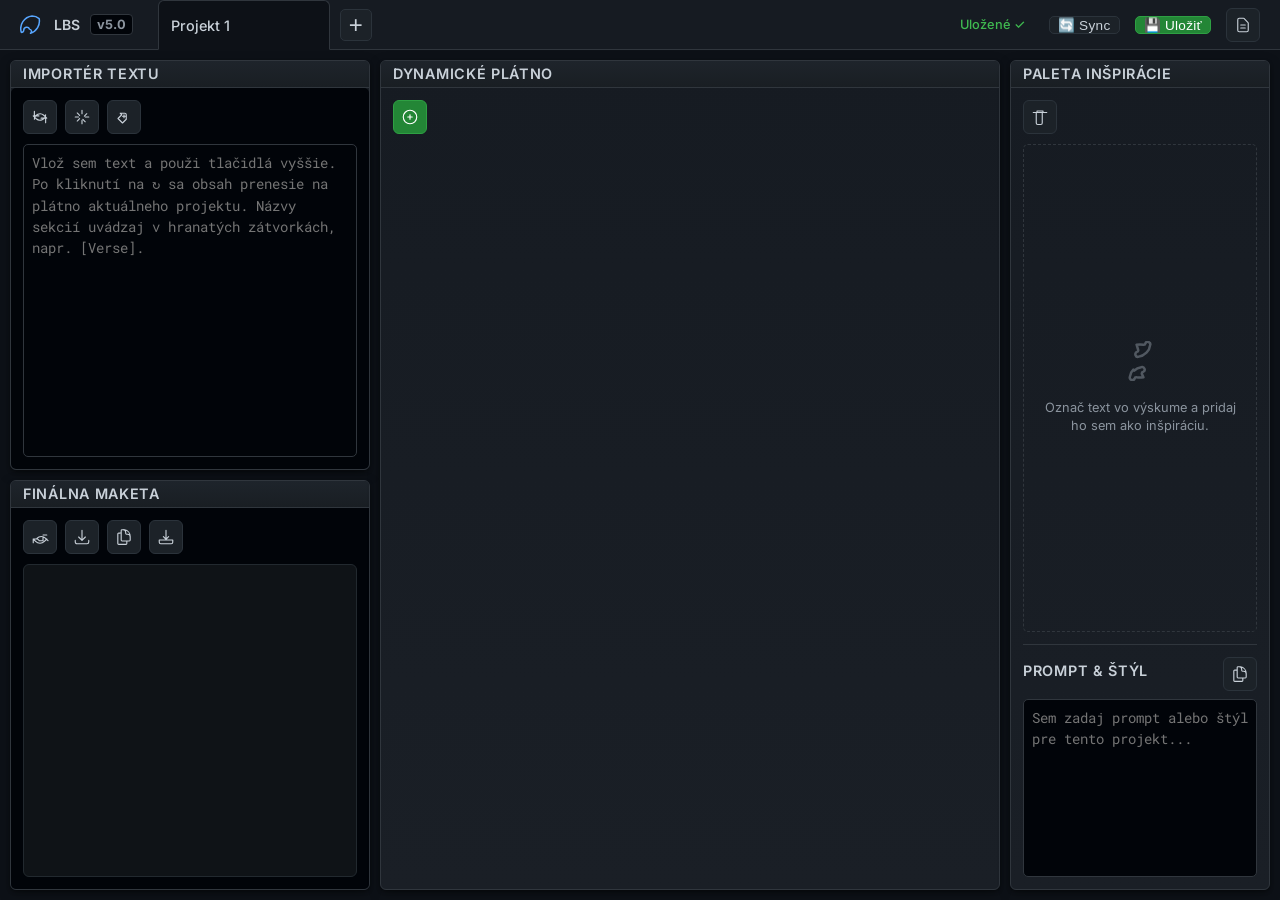
==== commit 0defb57e: "feat: add sync and save buttons with functionality for section synchronization" ====
--- a/index.html
+++ b/index.html
@@ -27,6 +27,8 @@
       </div>
       <div class="header-right-controls">
         <span id="save-status" class="save-status"></span>
+        <button id="syncFromHeaderBtn" class="btn btn-secondary" title="Synchronizovať plátno → importér">🔄 Sync</button>
+        <button id="saveFromHeaderBtn" class="btn btn-primary" title="Uložiť projekt (Ctrl+S)">💾 Uložiť</button>
       <button id="openUnifiedBtn" class="btn btn-secondary icon-btn" title="Výskum & Analýza" aria-label="Výskum & Analýza">
         <svg xmlns="http://www.w3.org/2000/svg" viewBox="0 0 24 24" fill="none" stroke="currentColor" stroke-width="1.5"><path stroke-linecap="round" stroke-linejoin="round" d="M9 12h6m-6 4h6m2 5H7a2 2 0 01-2-2V5a2 2 0 012-2h5.586a1 1 0 01.707.293l5.414 5.414a1 1 0 01.293.707V19a2 2 0 01-2 2z"/></svg>
       </button>
--- a/style.css
+++ b/style.css
@@ -815,3 +815,40 @@
     resize: none;
     outline: none;
 }
+
+/* SECTION SYNC BUTTON STYLES */
+.section-sync-btn {
+    background: transparent;
+    border: 1px solid var(--border-color);
+    color: var(--text-secondary);
+    font-size: 14px;
+    cursor: pointer;
+    padding: 4px 8px;
+    border-radius: 4px;
+    opacity: 0.6;
+    transition: all 0.2s ease;
+    margin-left: 4px;
+}
+
+.section-sync-btn:hover {
+    opacity: 1;
+    background: var(--bg-input);
+    border-color: var(--text-secondary);
+}
+
+.section-sync-btn.sync-master {
+    opacity: 1;
+    background: var(--accent-success);
+    color: white;
+    border-color: var(--accent-success);
+    box-shadow: 0 0 8px rgba(63, 185, 80, 0.4);
+}
+
+.section-sync-btn.sync-slave {
+    opacity: 1;
+    background: var(--accent-primary);
+    color: white;
+    border-color: var(--accent-primary);
+    box-shadow: 0 0 6px rgba(88, 166, 255, 0.3);
+}
+
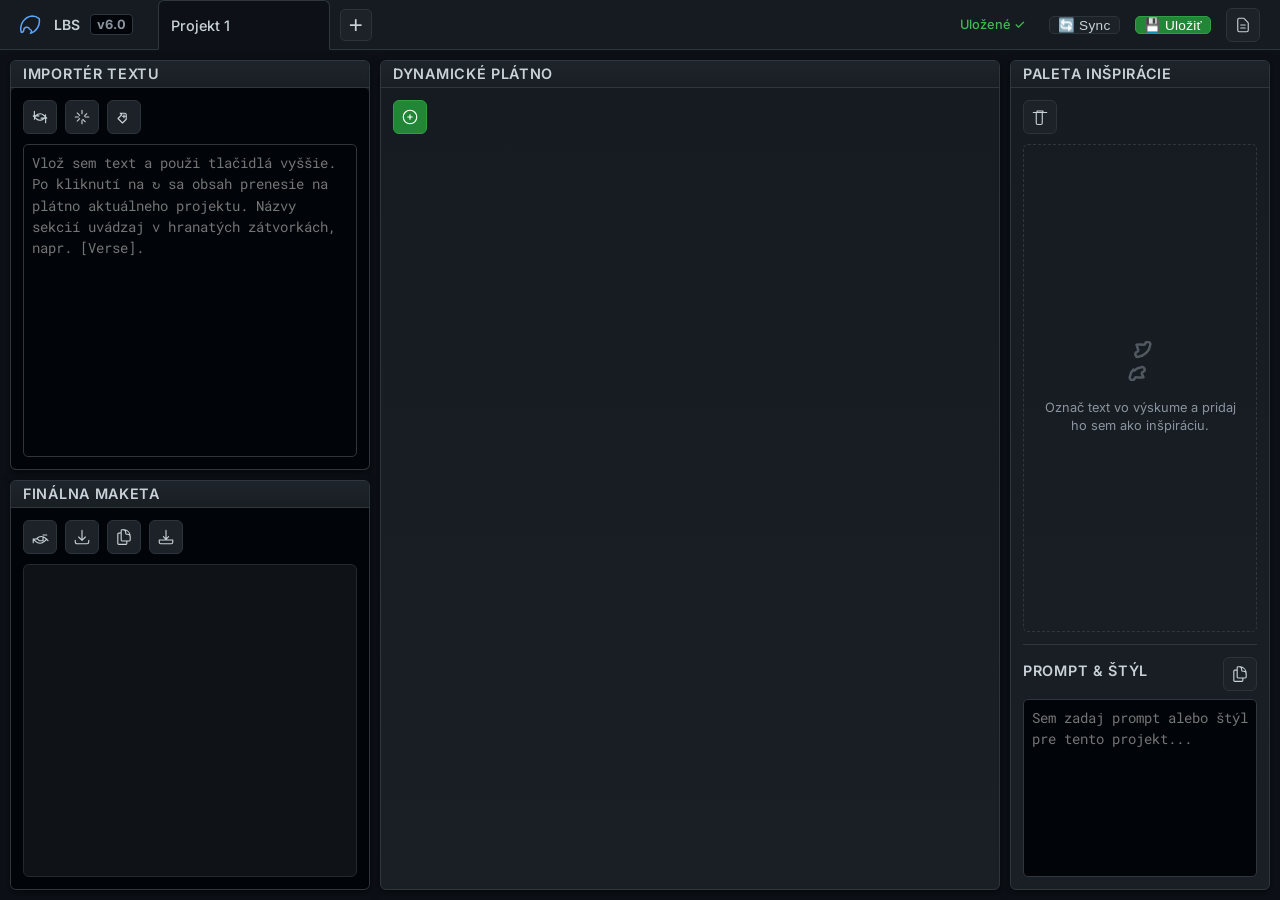
==== commit 1e5d35b7: "feat: update README and index for LBS 6.0 release; remove old roadmap" ====
--- a/index.html
+++ b/index.html
@@ -3,7 +3,7 @@
 <head>
   <meta charset="UTF-8">
   <meta name="viewport" content="width=device-width, initial-scale=1.0">
-  <title>LBS 5.0 - Lyrical Blueprint Studio</title>
+  <title>LBS 6.0 - Lyrical Blueprint Studio</title>
   <!-- Hlavný CSS súbor pre štýly -->
   <link rel="stylesheet" href="./style.css">
   <!-- Pripojenie fontov z Google Fonts -->
@@ -22,7 +22,7 @@
           <path stroke-linecap="round" stroke-linejoin="round" d="M9.53 16.122a3 3 0 00-5.78 1.128 2.25 2.25 0 01-2.47 2.118v-.09A12.75 12.75 0 0112 3c2.618 0 5.191.931 7.172 2.592a12.75 12.75 0 01-8.66 14.582A2.25 2.25 0 009.53 16.122z" />
         </svg>
         <span>LBS</span>
-        <span id="app-version">v5.0</span>
+        <span id="app-version">v6.0</span>
         <div id="project-tabs-container"></div>
       </div>
       <div class="header-right-controls">
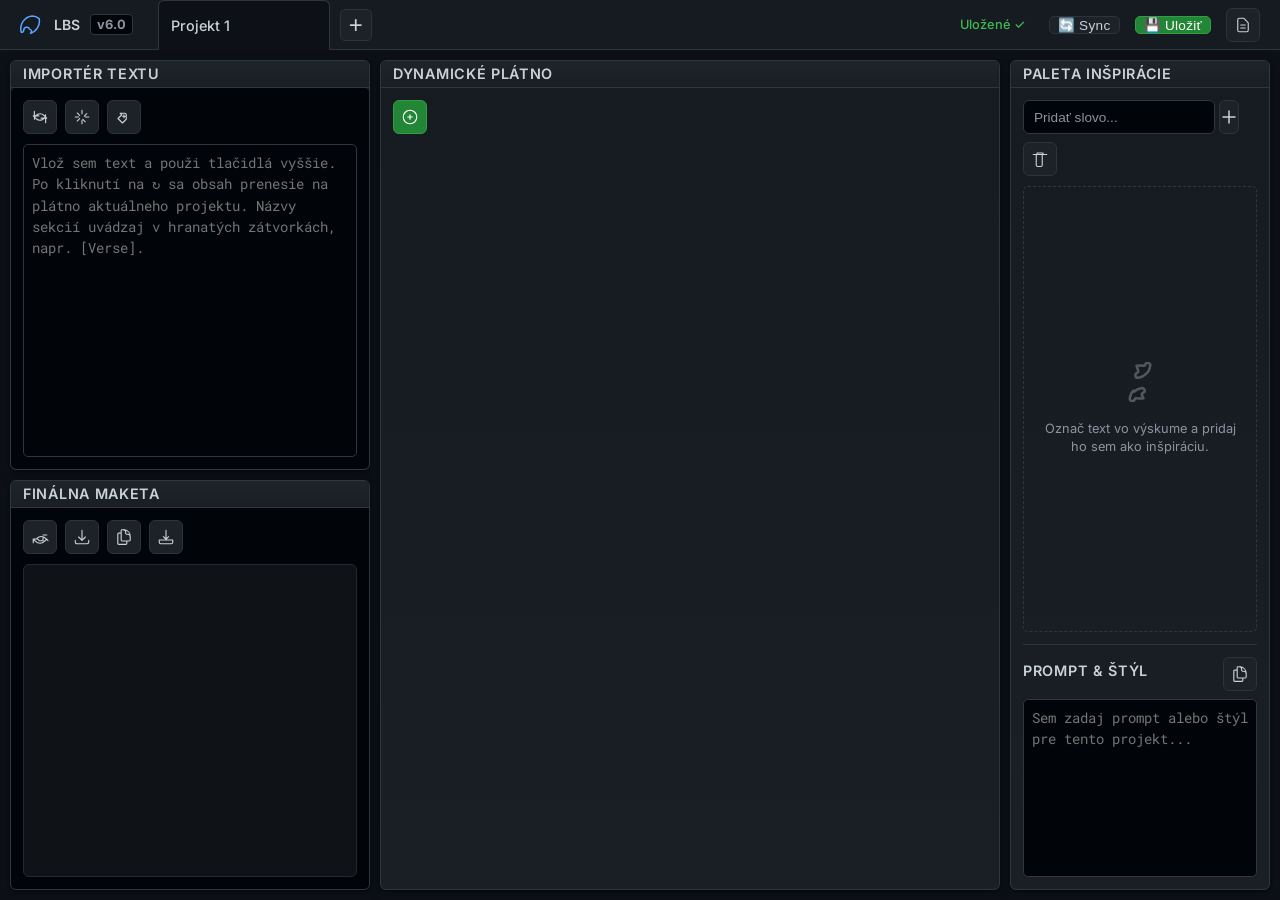
==== commit b9a4e606: "feat: Vylepšené notifikácie + Quick Add do palety - Notifikácie sa teraz stackujú v pravom dolnom ro" ====
--- a/index.html
+++ b/index.html
@@ -100,6 +100,12 @@
         </div>
         <div class="panel-content">
           <div class="panel-tools">
+            <div class="quick-add-palette">
+              <input type="text" id="quickAddPaletteInput" placeholder="Pridať slovo..." title="Napíš slovo a stlač Enter">
+              <button id="quickAddPaletteBtn" class="btn btn-secondary icon-btn" title="Pridať do palety" aria-label="Pridať do palety">
+                <svg xmlns="http://www.w3.org/2000/svg" viewBox="0 0 24 24" fill="none" stroke="currentColor" stroke-width="2"><path stroke-linecap="round" stroke-linejoin="round" d="M12 4v16m8-8H4"/></svg>
+              </button>
+            </div>
             <button id="resetRhymesMainBtn" class="btn btn-secondary icon-btn" title="Vymazať všetky analyzované rýmy" aria-label="Vymazať rýmy">
               <svg xmlns="http://www.w3.org/2000/svg" viewBox="0 0 24 24" fill="none" stroke="currentColor" stroke-width="1.5"><path stroke-linecap="round" stroke-linejoin="round" d="M3 6h18M8 6V4h8v2m-1 0v14a2 2 0 01-2 2H9a2 2 0 01-2-2V6h10z"/></svg>
             </button>
--- a/style.css
+++ b/style.css
@@ -276,6 +276,82 @@
 
 .bar-item { position: relative; }
 .bar-input { flex-grow: 1; background-color: transparent; border: none; color: var(--text-primary); padding: 2px 0; font-size: 0.85rem; outline: none; font-family: var(--font-mono); resize: none; min-height: 28px; line-height: 1.35; overflow-y: hidden; }
+
+/* === WORD CHIPS ŠTÝLY === */
+.words-container {
+    flex-grow: 1;
+    display: flex;
+    flex-wrap: wrap;
+    gap: 4px;
+    align-items: center;
+    min-height: 28px;
+    padding: 2px 4px;
+    background-color: transparent;
+    border: 1px solid transparent;
+    border-radius: 4px;
+    transition: border-color 0.2s, box-shadow 0.2s;
+}
+
+.words-container.drop-target {
+    border-color: var(--accent-primary);
+    box-shadow: 0 0 0 2px var(--accent-glow);
+    background-color: rgba(99, 179, 237, 0.05);
+}
+
+.word-chip {
+    display: inline-flex;
+    align-items: center;
+    padding: 2px 8px;
+    background-color: #21262D;
+    border: 1px solid var(--border-color);
+    border-radius: 12px;
+    font-size: 0.8rem;
+    color: var(--text-primary);
+    cursor: grab;
+    user-select: none;
+    transition: all 0.15s ease;
+    font-family: var(--font-mono);
+}
+
+.word-chip:hover {
+    border-color: var(--accent-primary);
+    background-color: #2a3038;
+}
+
+.word-chip.dragging {
+    opacity: 0.5;
+    cursor: grabbing;
+}
+
+.word-input {
+    border: none;
+    background: transparent;
+    color: var(--text-primary);
+    font-size: 0.8rem;
+    font-family: var(--font-mono);
+    padding: 2px 4px;
+    min-width: 20px;
+    max-width: 80px;
+    outline: none;
+}
+
+.word-input::placeholder {
+    color: var(--text-secondary);
+    opacity: 0.6;
+}
+
+.word-edit-input {
+    border: 1px solid var(--accent-primary);
+    background: #21262D;
+    color: var(--text-primary);
+    font-size: 0.8rem;
+    font-family: var(--font-mono);
+    padding: 2px 8px;
+    border-radius: 12px;
+    outline: none;
+    min-width: 40px;
+}
+/* === KONIEC WORD CHIPS ŠTÝLOV === */
 .char-counter { font-family: var(--font-mono); font-size: 0.75rem; color: var(--text-secondary); min-width: 50px; text-align: right; user-select: none; }
 .remove-bar-btn { background: none; border: none; color: var(--text-secondary); cursor: pointer; visibility: hidden; opacity: 0; transition: all 0.2s ease; font-size: 1.2rem; }
 .bar-item:hover .remove-bar-btn { visibility: visible; opacity: 1; }
@@ -427,12 +503,32 @@
     background-color: var(--bg-input);
 }
 
-/* NOTIFIKÁCIE */
-.notification { position: fixed; bottom: 20px; left: 50%; transform: translateX(-50%) translateY(100px); padding: 10px 20px; border-radius: 6px; color: white; font-weight: 500; z-index: 2000; transition: transform 0.4s ease-in-out, opacity 0.4s ease-in-out; opacity: 0; }
-.notification.show { transform: translateX(-50%) translateY(0); opacity: 1; }
+/* NOTIFIKÁCIE - stacking v pravom dolnom rohu */
+#notification-container {
+    position: fixed;
+    bottom: 20px;
+    right: 20px;
+    display: flex;
+    flex-direction: column-reverse;
+    gap: 8px;
+    z-index: 2000;
+    pointer-events: none;
+}
+.notification {
+    padding: 10px 16px;
+    border-radius: 6px;
+    color: white;
+    font-weight: 500;
+    font-size: 0.85rem;
+    transition: transform 0.3s ease, opacity 0.3s ease;
+    opacity: 0;
+    transform: translateX(100px);
+    pointer-events: auto;
+    box-shadow: 0 2px 8px rgba(0,0,0,0.3);
+}
+.notification.show { transform: translateX(0); opacity: 1; }
 .notification.success { background-color: var(--accent-success); }
 .notification.danger { background-color: var(--accent-danger); }
-/* Added variants used in code */
 .notification.info { background-color: var(--accent-primary); }
 .notification.warning { background-color: var(--accent-warning); color: #1b1b1b; }
 
@@ -497,8 +593,33 @@
 .panel-header h2 { letter-spacing:.7px; text-transform:uppercase; }
 
 /* Tools toolbar inside panels */
-.panel-tools { display:flex; flex-wrap:wrap; gap:8px; margin-bottom:10px; }
+.panel-tools { display:flex; flex-wrap:wrap; gap:8px; margin-bottom:10px; align-items: center; }
 .panel-tools .btn { padding:4px 10px; font-size:12.5px; line-height:1.2; }
+
+/* Quick add palette input */
+.quick-add-palette {
+    display: flex;
+    gap: 4px;
+    flex: 1;
+    max-width: 200px;
+}
+.quick-add-palette input {
+    flex: 1;
+    background: var(--bg-input);
+    border: 1px solid var(--border-color);
+    border-radius: 6px;
+    color: var(--text-primary);
+    padding: 4px 10px;
+    font-size: 0.85rem;
+    outline: none;
+}
+.quick-add-palette input:focus {
+    border-color: var(--accent-primary);
+    box-shadow: 0 0 0 2px var(--accent-glow);
+}
+.quick-add-palette input::placeholder {
+    color: var(--text-secondary);
+}
 
 /* Icon-only square buttons */
 .icon-btn { width: 34px; height: 34px; padding: 0 !important; display: inline-flex; align-items: center; justify-content: center; border-radius: 6px; }
@@ -528,9 +649,14 @@
 .btn.btn-danger:hover { border-color:#a44; color:#fff; background: rgba(164, 68, 68, .18); }
 
 /* Tag / palette refinement */
-.palette-item { border-radius: 999px; padding:6px 12px; background:#1f252b; border-color:#2d343c; font-size:12.5px; line-height:1.25; }
+.palette-item { border-radius: 999px; padding:6px 12px; background:#1f252b; border-color:#2d343c; font-size:12.5px; line-height:1.25; cursor: grab; }
 .palette-item:hover { background:#272e35; border-color:#3a434c; }
+.palette-item.dragging { opacity: 0.5; cursor: grabbing; border-color: var(--accent-primary); }
+.palette-item:active { cursor: grabbing; }
 .remove-palette-item-btn { font-size:14px; }
+
+/* Drop target highlight pre bary */
+.bar-input:focus, .bar-input.drop-target { border-color: var(--accent-primary); box-shadow: 0 0 0 2px var(--accent-glow); }
 
 /* Section / bar elevated look */
 .section-container { background:#14191e; border:1px solid #262d34; }
@@ -538,27 +664,6 @@
 .bar-item { background:#1d2328; border-color:#2a333b; }
 .bar-item:hover { background:#253038; }
 .bar-item.dragging { background:rgba(88,166,255,.15); }
-
-/* Notification redesign - centered at bottom to avoid blocking UI elements */
-.notification { 
-    bottom: 24px; 
-    top: auto; 
-    left: 50%; 
-    right: auto; 
-    transform: translateX(-50%) translateY(80px); 
-    border-radius: 6px; 
-    box-shadow: 0 4px 18px -4px rgba(0,0,0,.55); 
-    font-size: 0.85rem; 
-    padding: 12px 20px; 
-    max-width: 500px;
-    z-index: 11000;
-    text-align: center;
-}
-.notification.show { 
-    transform: translateX(-50%) translateY(0); 
-}
-.notification.success, .notification.danger, .notification.info, .notification.warning { color:#fff; }
-.notification.warning { color:#1b1b1b; }
 
 /* Modal refinement */
 .modal { box-shadow: var(--shadow-1); background: linear-gradient(180deg,#1b2025 0%, #161a1e 100%); }
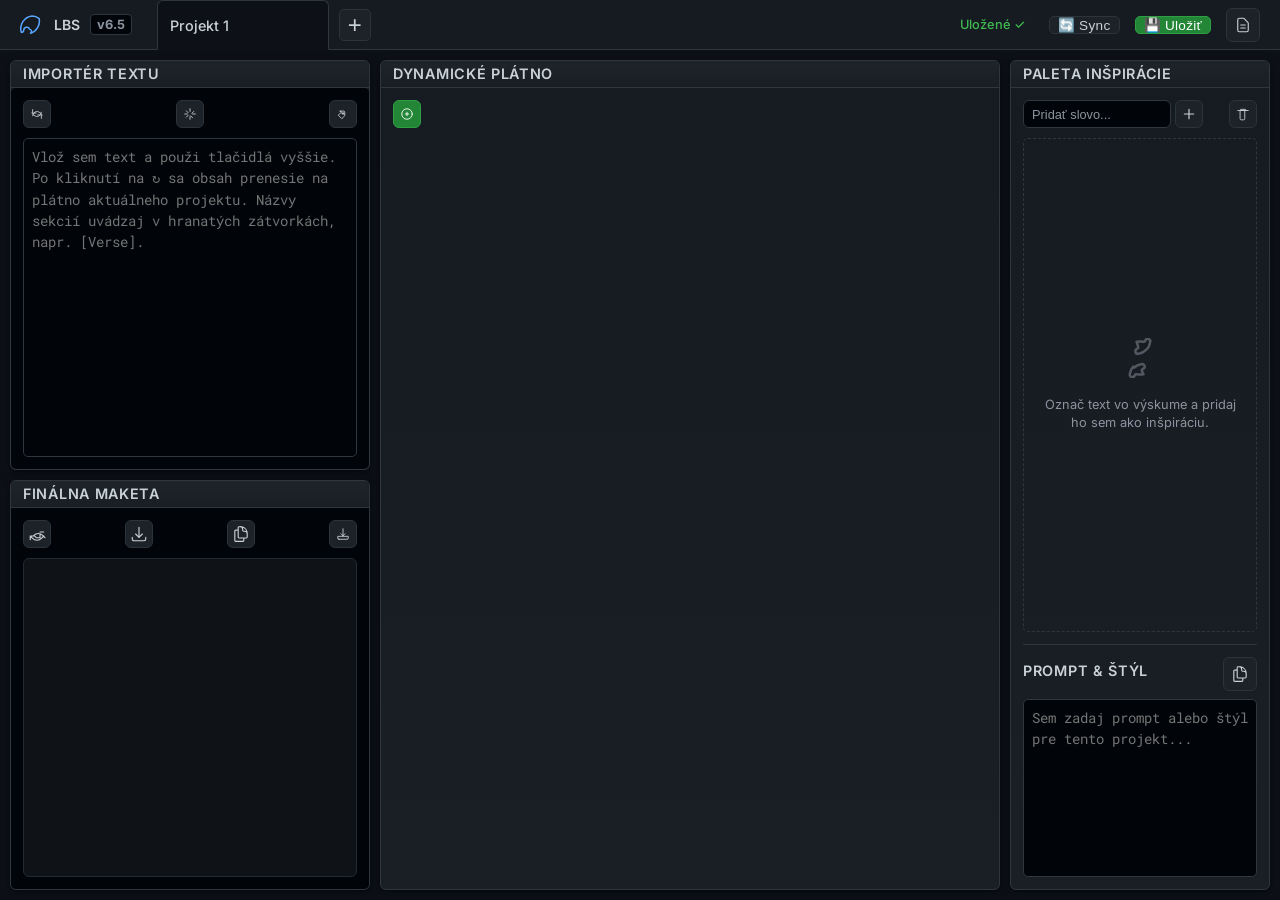
==== commit c004955d: "v6.5: Word chips, drag-to-palette, UX improvements" ====
--- a/index.html
+++ b/index.html
@@ -3,7 +3,7 @@
 <head>
   <meta charset="UTF-8">
   <meta name="viewport" content="width=device-width, initial-scale=1.0">
-  <title>LBS 6.0 - Lyrical Blueprint Studio</title>
+  <title>LBS 6.5 - Lyrical Blueprint Studio</title>
   <!-- Hlavný CSS súbor pre štýly -->
   <link rel="stylesheet" href="./style.css">
   <!-- Pripojenie fontov z Google Fonts -->
@@ -22,7 +22,7 @@
           <path stroke-linecap="round" stroke-linejoin="round" d="M9.53 16.122a3 3 0 00-5.78 1.128 2.25 2.25 0 01-2.47 2.118v-.09A12.75 12.75 0 0112 3c2.618 0 5.191.931 7.172 2.592a12.75 12.75 0 01-8.66 14.582A2.25 2.25 0 009.53 16.122z" />
         </svg>
         <span>LBS</span>
-        <span id="app-version">v6.0</span>
+        <span id="app-version">v6.5</span>
         <div id="project-tabs-container"></div>
       </div>
       <div class="header-right-controls">
--- a/style.css
+++ b/style.css
@@ -184,7 +184,11 @@
     overflow-y: auto; /* Pridá scrollbar, ak je obsahu veľa */
     display: flex;
     flex-direction: column;
-    gap: 8px; 
+    gap: 8px;
+    border: 2px dashed transparent;
+    border-radius: 6px;
+    padding: 4px;
+    transition: border-color 0.2s, background-color 0.2s, box-shadow 0.2s;
 }
 
 #inspiration-palette.placeholder { width: 100%; flex-grow: 1; border: 1px dashed var(--border-color); border-radius: 5px; display: flex; flex-direction: column; justify-content: center; align-items: center; text-align: center; color: var(--text-secondary); padding: 15px; }
@@ -323,6 +327,29 @@
     cursor: grabbing;
 }
 
+/* Vizuálny indikátor pre drop pozíciu slova */
+.word-drop-indicator {
+    width: 2px;
+    height: 20px;
+    background-color: var(--accent-primary);
+    border-radius: 1px;
+    animation: word-drop-pulse 0.6s ease-in-out infinite alternate;
+    flex-shrink: 0;
+}
+
+@keyframes word-drop-pulse {
+    from { opacity: 0.5; }
+    to { opacity: 1; }
+}
+
+/* Drop target pre paletu */
+#inspiration-palette.drop-target,
+#inspiration-panel.drop-target {
+    background-color: rgba(99, 179, 237, 0.1);
+    border-color: var(--accent-primary);
+    border-style: dashed;
+}
+
 .word-input {
     border: none;
     background: transparent;
@@ -593,25 +620,52 @@
 .panel-header h2 { letter-spacing:.7px; text-transform:uppercase; }
 
 /* Tools toolbar inside panels */
-.panel-tools { display:flex; flex-wrap:wrap; gap:8px; margin-bottom:10px; align-items: center; }
-.panel-tools .btn { padding:4px 10px; font-size:12.5px; line-height:1.2; }
+.panel-tools { 
+    display: flex; 
+    flex-wrap: nowrap; 
+    gap: 8px; 
+    margin-bottom: 10px; 
+    align-items: center;
+    justify-content: space-between;
+}
+.panel-tools .btn { padding: 4px 10px; font-size: 12.5px; line-height: 1.2; }
+.panel-tools > .icon-btn {
+    width: 28px;
+    height: 28px;
+    flex-shrink: 0;
+}
+.panel-tools > .icon-btn svg {
+    width: 14px;
+    height: 14px;
+}
 
 /* Quick add palette input */
 .quick-add-palette {
     display: flex;
     gap: 4px;
     flex: 1;
-    max-width: 200px;
+    min-width: 120px;
+    max-width: 180px;
 }
 .quick-add-palette input {
     flex: 1;
+    min-width: 0;
     background: var(--bg-input);
     border: 1px solid var(--border-color);
     border-radius: 6px;
     color: var(--text-primary);
-    padding: 4px 10px;
-    font-size: 0.85rem;
+    padding: 4px 8px;
+    font-size: 0.8rem;
     outline: none;
+}
+.quick-add-palette .icon-btn {
+    width: 28px;
+    height: 28px;
+    flex-shrink: 0;
+}
+.quick-add-palette .icon-btn svg {
+    width: 14px;
+    height: 14px;
 }
 .quick-add-palette input:focus {
     border-color: var(--accent-primary);
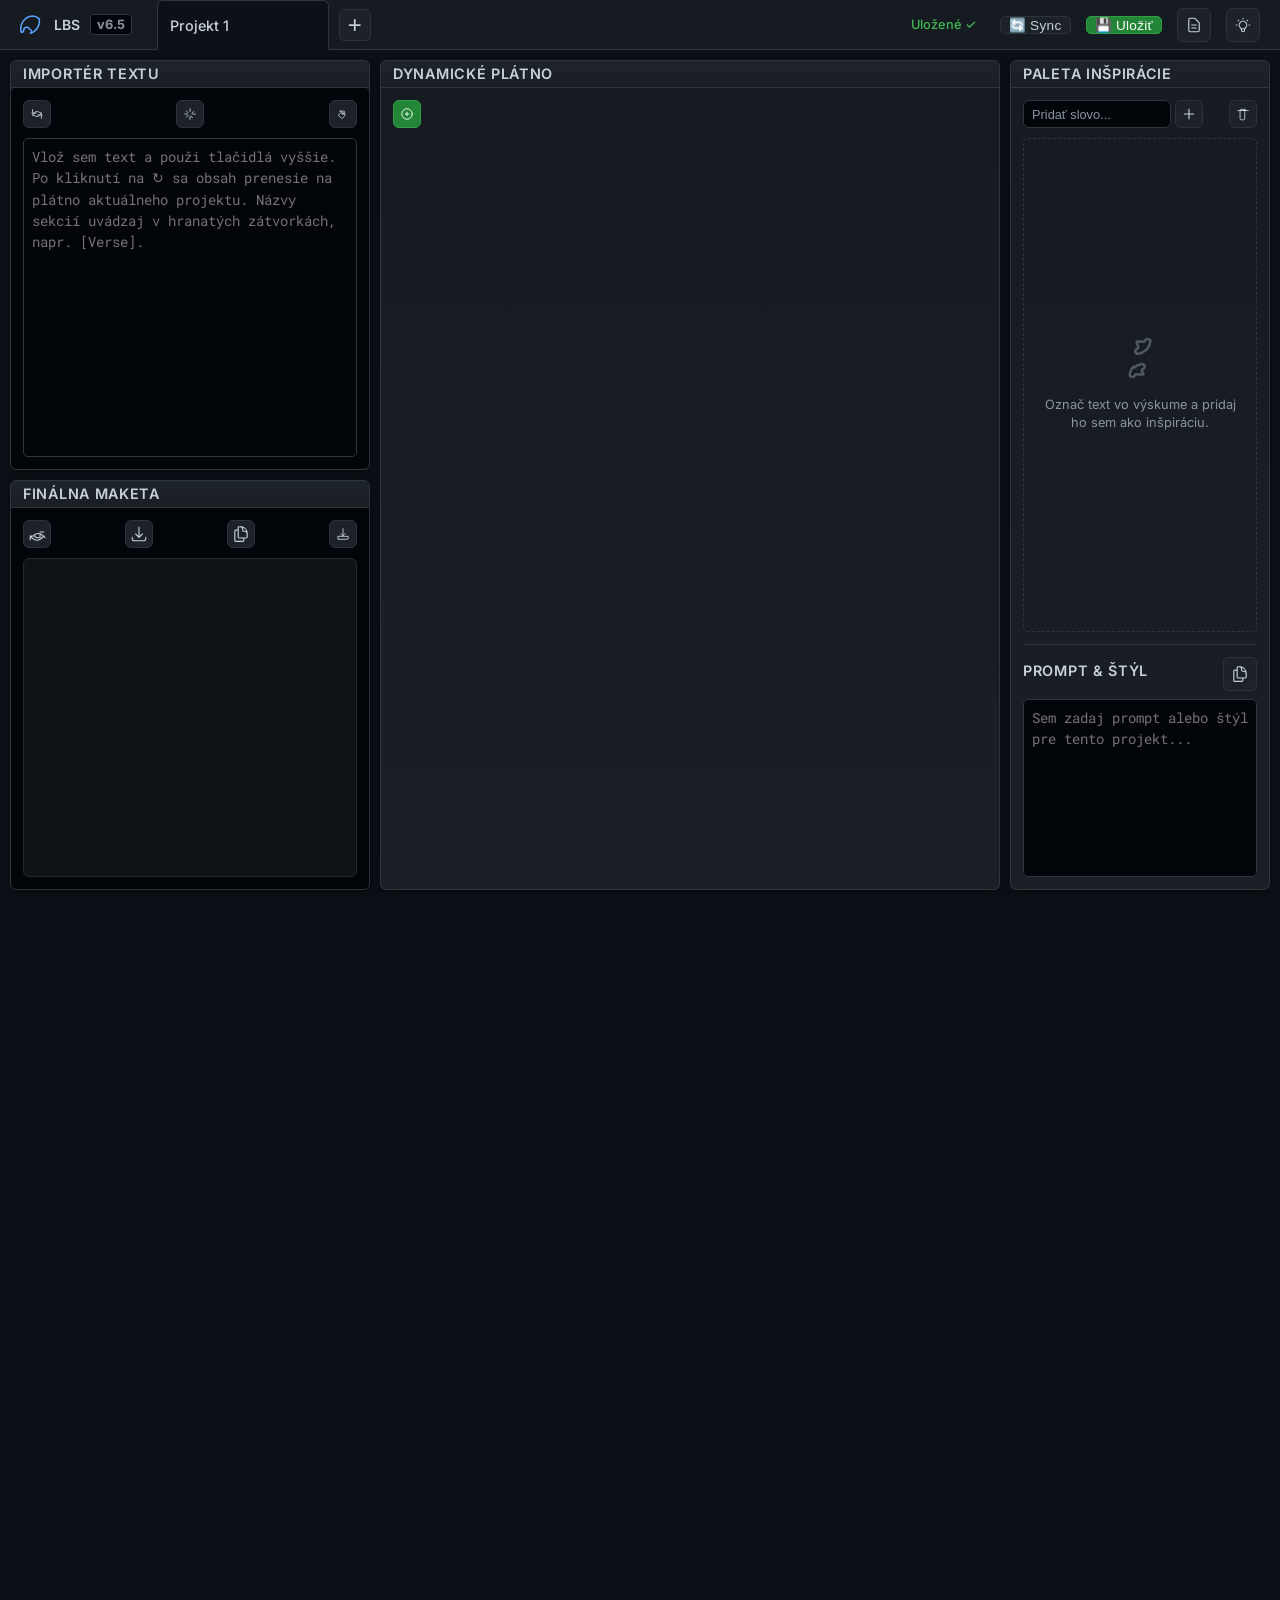
==== commit 1a0ce103: "feat: Suno AI Guide - in-app návod a info o štruktúre pre Suno" ====
--- a/index.html
+++ b/index.html
@@ -32,6 +32,9 @@
       <button id="openUnifiedBtn" class="btn btn-secondary icon-btn" title="Výskum & Analýza" aria-label="Výskum & Analýza">
         <svg xmlns="http://www.w3.org/2000/svg" viewBox="0 0 24 24" fill="none" stroke="currentColor" stroke-width="1.5"><path stroke-linecap="round" stroke-linejoin="round" d="M9 12h6m-6 4h6m2 5H7a2 2 0 01-2-2V5a2 2 0 012-2h5.586a1 1 0 01.707.293l5.414 5.414a1 1 0 01.293.707V19a2 2 0 01-2 2z"/></svg>
       </button>
+      <button id="openSunoGuideBtn" class="btn btn-secondary icon-btn" title="Suno AI Návod" aria-label="Suno AI Návod">
+        <svg xmlns="http://www.w3.org/2000/svg" viewBox="0 0 24 24" fill="none" stroke="currentColor" stroke-width="1.5"><path stroke-linecap="round" stroke-linejoin="round" d="M9.663 17h4.673M12 3v1m6.364 1.636l-.707.707M21 12h-1M4 12H3m3.343-5.657l-.707-.707m2.828 9.9a5 5 0 117.072 0l-.548.547A3.374 3.374 0 0014 18.469V19a2 2 0 11-4 0v-.531c0-.895-.356-1.754-.988-2.386l-.548-.547z"/></svg>
+      </button>
       </div>
     </header>
 
@@ -209,6 +212,115 @@
     </div>
   </div>
 
+  <!-- Suno AI Guide Overlay -->
+  <div id="suno-guide-overlay" class="overlay hidden">
+    <div class="overlay-content suno-guide-content">
+      <div class="overlay-header">
+        <h2>🎵 Suno AI - Sprievodca pre LBS</h2>
+        <button id="closeSunoGuideBtn" class="close-overlay-btn">&times;</button>
+      </div>
+      <div class="overlay-body suno-guide-body">
+        
+        <div class="guide-section">
+          <h3>📋 Hlavná myšlienka</h3>
+          <p><strong>LBS</strong> je vizuálny editor pre prípravu textov optimalizovaných pre <strong>Suno AI</strong> generátor hudby.</p>
+          <p>Suno používa <strong>Custom Mode</strong> s dvoma poliami:</p>
+          <ul>
+            <li><strong>Style of Music</strong> - globálny štýl (žáner, nálada, inštrumentácia)</li>
+            <li><strong>Lyrics</strong> - text s meta-značkami pre kontrolu štruktúry</li>
+          </ul>
+        </div>
+
+        <div class="guide-section">
+          <h3>🏷️ Meta-značky pre štruktúru (použite v Lyrics)</h3>
+          <div class="tags-grid">
+            <div class="tag-category">
+              <h4>Základné sekcie</h4>
+              <code>[Verse]</code> <code>[Verse 1]</code> <code>[Chorus]</code>
+              <code>[Pre-Chorus]</code> <code>[Bridge]</code> <code>[Outro]</code>
+            </div>
+            <div class="tag-category">
+              <h4>Špeciálne sekcie</h4>
+              <code>[Intro]</code> <code>[Hook]</code> <code>[Drop]</code>
+              <code>[Breakdown]</code> <code>[Interlude]</code>
+            </div>
+            <div class="tag-category">
+              <h4>Inštrumentálne</h4>
+              <code>[Guitar Solo]</code> <code>[Piano Solo]</code>
+              <code>[Instrumental]</code>
+            </div>
+          </div>
+        </div>
+
+        <div class="guide-section">
+          <h3>🎤 Vokálne značky (v texte)</h3>
+          <div class="tags-grid">
+            <div class="tag-category">
+              <h4>Prednes</h4>
+              <code>(whispered)</code> <code>(belted)</code> <code>(shouted)</code>
+              <code>(spoken-word)</code>
+            </div>
+            <div class="tag-category">
+              <h4>Efekty</h4>
+              <code>[Falsetto]</code> <code>[Auto-tuned]</code>
+              <code>[Harmonized]</code> <code>(reverb)</code>
+            </div>
+          </div>
+        </div>
+
+        <div class="guide-section">
+          <h3>🎨 Style of Music - 4 Piliere</h3>
+          <div class="pillars-grid">
+            <div class="pillar">
+              <strong>1. Žáner</strong>
+              <p>90s grunge, synthwave, indie folk, trap metal, lo-fi hip hop</p>
+            </div>
+            <div class="pillar">
+              <strong>2. Nálada</strong>
+              <p>melancholic, triumphant, nostalgic, dark, uplifting, dreamy</p>
+            </div>
+            <div class="pillar">
+              <strong>3. Inštrumentácia</strong>
+              <p>acoustic guitar, punchy 909 drums, synth pads, slap bass</p>
+            </div>
+            <div class="pillar">
+              <strong>4. Vokály</strong>
+              <p>soft airy female vocals, deep male vocals, aggressive power vocals</p>
+            </div>
+          </div>
+        </div>
+
+        <div class="guide-section">
+          <h3>🔄 Workflow - Generatívna slučka</h3>
+          <ol>
+            <li><strong>Generovanie</strong> - Vytvorte prvú časť (verse + chorus)</li>
+            <li><strong>Kurátorstvo</strong> - Vyberte lepšiu z 2 verzií</li>
+            <li><strong>Rozširovanie</strong> - "Continue From This Song"</li>
+            <li><strong>Zostavenie</strong> - "Get Whole Song" na spojenie</li>
+          </ol>
+          <p class="workflow-note">💡 LBS pomáha v kroku 1 - príprava štruktúrovaného textu!</p>
+        </div>
+
+        <div class="guide-section">
+          <h3>💡 Tipy pre LBS</h3>
+          <ul>
+            <li>Použite <strong>dropdown typu sekcie</strong> pre správne meta-značky</li>
+            <li><strong>Word chips</strong> umožňujú presné usporiadanie slov</li>
+            <li><strong>Analýza duplikátov</strong> upozorní na opakujúce sa slová</li>
+            <li><strong>Maketa</strong> zobrazuje finálny text pripravený pre Suno Lyrics</li>
+            <li>Skopírujte text z Makety priamo do Suno Custom Mode → Lyrics</li>
+          </ul>
+        </div>
+
+        <div class="guide-section guide-footer">
+          <p><strong>📚 Viac info:</strong> <a href="https://help.suno.com/en/" target="_blank">help.suno.com</a></p>
+          <p><strong>📄 Detailná dokumentácia:</strong> <a href="LBS_SUNO_DOKUMENTACIA.md" target="_blank">LBS_SUNO_DOKUMENTACIA.md</a></p>
+        </div>
+
+      </div>
+    </div>
+  </div>
+
   <!-- Hlavný skript aplikácie. Atribút "type=module" je kľúčový, aby fungovali importy v JS súboroch. -->
   <script type="module" src="./js/main.js"></script>
     
--- a/style.css
+++ b/style.css
@@ -404,24 +404,40 @@
 #analyzeRhymesBtn:disabled { opacity: 0.5; cursor: not-allowed; }
 
 
-/* INPUT PRE TYP SEKCIE */
+/* INPUT PRE TYP SEKCIE (teraz select dropdown) */
 .section-type-input {
     background-color: var(--bg-input);
     border: 1px solid var(--border-color);
     color: var(--accent-primary);
     border-radius: 4px;
-    padding: 2px 6px;
+    padding: 4px 8px;
     font-size: 0.8rem;
     font-weight: 500;
     font-family: var(--font-mono);
-    width: 110px;
+    min-width: 110px;
     text-align: left;
     transition: all 0.2s ease;
+    cursor: pointer;
+    appearance: none;
+    -webkit-appearance: none;
+    -moz-appearance: none;
+    background-image: url("data:image/svg+xml,%3Csvg xmlns='http://www.w3.org/2000/svg' width='12' height='12' viewBox='0 0 24 24' fill='none' stroke='%2358a6ff' stroke-width='2'%3E%3Cpath d='M6 9l6 6 6-6'/%3E%3C/svg%3E");
+    background-repeat: no-repeat;
+    background-position: right 6px center;
+    padding-right: 24px;
+}
+.section-type-input:hover {
+    border-color: var(--accent-primary);
 }
 .section-type-input:focus {
     outline: none;
     border-color: var(--accent-primary);
     box-shadow: 0 0 0 3px var(--accent-glow);
+}
+.section-type-input option {
+    background-color: var(--bg-panel);
+    color: var(--text-primary);
+    padding: 8px;
 }
 
 
@@ -1011,3 +1027,138 @@
     box-shadow: 0 0 6px rgba(88, 166, 255, 0.3);
 }
 
+/* === SUNO GUIDE OVERLAY ========================================= */
+.suno-guide-content {
+    max-width: 900px;
+    width: 90%;
+    max-height: 85vh;
+}
+
+.suno-guide-body {
+    overflow-y: auto;
+    padding: 20px;
+    font-size: 0.95rem;
+    line-height: 1.6;
+}
+
+.guide-section {
+    margin-bottom: 32px;
+    padding: 20px;
+    background: var(--bg-panel);
+    border: 1px solid var(--border-color);
+    border-radius: 8px;
+}
+
+.guide-section h3 {
+    color: var(--accent-primary);
+    margin-bottom: 16px;
+    font-size: 1.2rem;
+    display: flex;
+    align-items: center;
+    gap: 8px;
+}
+
+.guide-section h4 {
+    color: var(--text-secondary);
+    margin-bottom: 8px;
+    font-size: 0.9rem;
+    font-weight: 600;
+}
+
+.guide-section p {
+    margin-bottom: 12px;
+    color: var(--text-primary);
+}
+
+.guide-section ul,
+.guide-section ol {
+    margin-left: 20px;
+    color: var(--text-primary);
+}
+
+.guide-section li {
+    margin-bottom: 8px;
+}
+
+.guide-section code {
+    background: var(--bg-input);
+    color: var(--accent-warning);
+    padding: 2px 8px;
+    border-radius: 4px;
+    font-family: var(--font-mono);
+    font-size: 0.85em;
+    border: 1px solid var(--border-color);
+    display: inline-block;
+    margin: 2px;
+}
+
+.tags-grid {
+    display: grid;
+    grid-template-columns: repeat(auto-fit, minmax(250px, 1fr));
+    gap: 16px;
+    margin-top: 12px;
+}
+
+.tag-category {
+    background: var(--bg-input);
+    padding: 12px;
+    border-radius: 6px;
+    border: 1px solid var(--border-color);
+}
+
+.tag-category h4 {
+    margin-bottom: 8px;
+    color: var(--accent-primary);
+}
+
+.pillars-grid {
+    display: grid;
+    grid-template-columns: repeat(auto-fit, minmax(200px, 1fr));
+    gap: 16px;
+    margin-top: 12px;
+}
+
+.pillar {
+    background: var(--bg-input);
+    padding: 16px;
+    border-radius: 6px;
+    border-left: 3px solid var(--accent-primary);
+}
+
+.pillar strong {
+    color: var(--accent-primary);
+    display: block;
+    margin-bottom: 8px;
+    font-size: 1rem;
+}
+
+.pillar p {
+    color: var(--text-secondary);
+    font-size: 0.85rem;
+    margin: 0;
+}
+
+.workflow-note {
+    background: var(--accent-glow);
+    padding: 12px;
+    border-radius: 6px;
+    border-left: 3px solid var(--accent-primary);
+    margin-top: 16px;
+    font-style: italic;
+}
+
+.guide-footer {
+    text-align: center;
+    background: var(--bg-input);
+    border-color: var(--accent-primary);
+}
+
+.guide-footer a {
+    color: var(--accent-primary);
+    text-decoration: none;
+    font-weight: 600;
+}
+
+.guide-footer a:hover {
+    text-decoration: underline;
+}
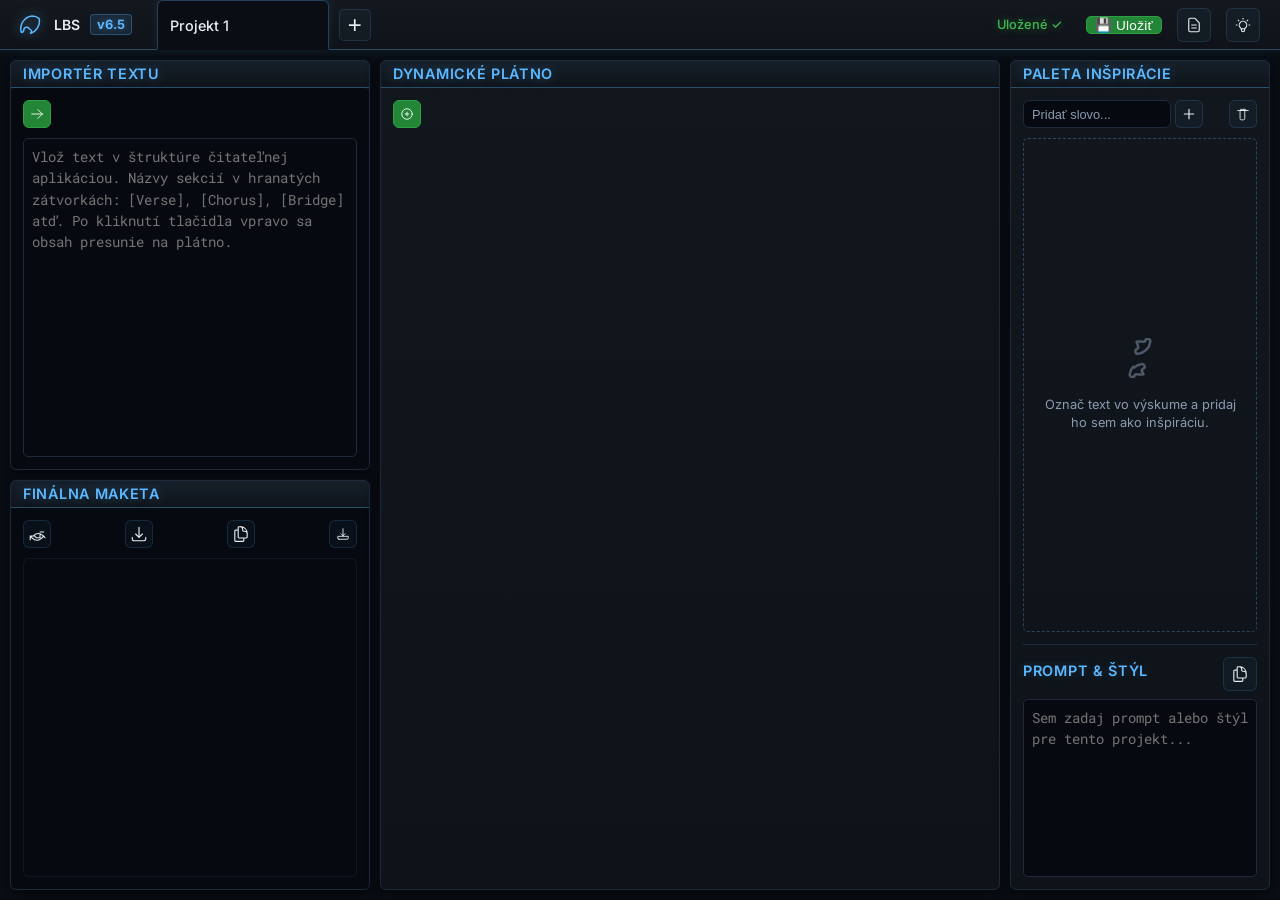
==== commit 02e51d5b: "chore: drag & drop optimization - section handle, drop position cache, 35% threshold" ====
--- a/index.html
+++ b/index.html
@@ -27,7 +27,6 @@
       </div>
       <div class="header-right-controls">
         <span id="save-status" class="save-status"></span>
-        <button id="syncFromHeaderBtn" class="btn btn-secondary" title="Synchronizovať plátno → importér">🔄 Sync</button>
         <button id="saveFromHeaderBtn" class="btn btn-primary" title="Uložiť projekt (Ctrl+S)">💾 Uložiť</button>
       <button id="openUnifiedBtn" class="btn btn-secondary icon-btn" title="Výskum & Analýza" aria-label="Výskum & Analýza">
         <svg xmlns="http://www.w3.org/2000/svg" viewBox="0 0 24 24" fill="none" stroke="currentColor" stroke-width="1.5"><path stroke-linecap="round" stroke-linejoin="round" d="M9 12h6m-6 4h6m2 5H7a2 2 0 01-2-2V5a2 2 0 012-2h5.586a1 1 0 01.707.293l5.414 5.414a1 1 0 01.293.707V19a2 2 0 01-2 2z"/></svg>
@@ -46,17 +45,11 @@
           </div>
           <div class="panel-content source-content">
             <div class="panel-tools">
-              <button id="refreshProjectBtn" class="btn btn-secondary icon-btn" title="Prepísať plátno z importu bez potvrdenia" aria-label="Aktualizovať projekt">
-                <svg xmlns="http://www.w3.org/2000/svg" fill="none" viewBox="0 0 24 24" stroke-width="1.5" stroke="currentColor"><path stroke-linecap="round" stroke-linejoin="round" d="M4.5 4.5v6h6m9 9v-6h-6M4.5 15a7.5 7.5 0 0112.546-5.303L21 13.5M19.5 9a7.5 7.5 0 01-12.546 5.303L3 10.5" /></svg>
-              </button>
-              <button id="syncImporterBtn" class="btn btn-secondary icon-btn" title="Prepísať importér podľa aktuálneho plátna" aria-label="Sync z plátna">
-                <svg xmlns="http://www.w3.org/2000/svg" fill="none" viewBox="0 0 24 24" stroke-width="1.5" stroke="currentColor"><path stroke-linecap="round" stroke-linejoin="round" d="M12 3v4.5m0 9V21m6.364-13.364l-3.182 3.182M8.818 14.182l-3.182 3.182M21 12h-4.5M7.5 12H3m13.364 6.364l-3.182-3.182M8.818 9.818l-3.182-3.182" /></svg>
-              </button>
-              <button id="addTemplateTagBtn" class="btn btn-secondary icon-btn" title="Vložiť značku [ Značka ]" aria-label="Pridať značku">
-                <svg xmlns="http://www.w3.org/2000/svg" viewBox="0 0 24 24" fill="none" stroke="currentColor" stroke-width="1.5"><path stroke-linecap="round" stroke-linejoin="round" d="M7 7h6a2 2 0 012 2v6l-5 5-6-6 5-5z"/><path stroke-linecap="round" stroke-linejoin="round" d="M12 9v4m-2-2h4"/></svg>
-              </button>
-            </div>
-            <textarea id="source-input" placeholder="Vlož sem text a použi tlačidlá vyššie. Po kliknutí na ↻ sa obsah prenesie na plátno aktuálneho projektu. Názvy sekcií uvádzaj v hranatých zátvorkách, napr. [Verse]."></textarea>
+              <button id="moveImporterToCanvasBtn" class="btn btn-primary icon-btn" title="Presunúť text na plátno a vyčistiť importér" aria-label="Presunúť na plátno">
+                <svg xmlns="http://www.w3.org/2000/svg" fill="none" viewBox="0 0 24 24" stroke-width="1.5" stroke="currentColor"><path stroke-linecap="round" stroke-linejoin="round" d="M13.5 4.5L21 12m0 0l-7.5 7.5M21 12H3" /></svg>
+              </button>
+            </div>
+            <textarea id="source-input" placeholder="Vlož text v štruktúre čitateľnej aplikáciou. Názvy sekcií v hranatých zátvorkách: [Verse], [Chorus], [Bridge] atď. Po kliknutí tlačidla vpravo sa obsah presunie na plátno."></textarea>
           </div>
         </div>
          <div id="output-panel" class="panel">
@@ -183,7 +176,6 @@
               <svg xmlns="http://www.w3.org/2000/svg" viewBox="0 0 24 24" fill="none" stroke="currentColor" stroke-width="1.5"><path stroke-linecap="round" stroke-linejoin="round" d="M12 4v16M4 12h16"/></svg>
             </button>
             <div style="margin-left: auto; display: flex; gap: 8px;">
-              <button id="syncFromOverlayBtn" class="btn btn-secondary" title="Synchronizovať plátno → importér">🔄 Sync</button>
               <button id="saveFromOverlayBtn" class="btn btn-primary" title="Uložiť projekt (Ctrl+S)">💾 Uložiť</button>
             </div>
           </div>
--- a/style.css
+++ b/style.css
@@ -1,16 +1,22 @@
 /* ZÁKLADNÉ PREMENNÉ A NASTAVENIA */
 :root {
-    --bg-main: #0D1117;
-    --bg-panel: #161B22;
-    --bg-input: #010409;
-    --border-color: #30363D;
-    --text-primary: #C9D1D9;
-    --text-secondary: #8B949E;
-    --accent-primary: #58A6FF;
+    --bg-main: #0A0E14;
+    --bg-panel: #12171E;
+    --bg-input: #060A10;
+    --border-color: #1E2A3A;
+    --text-primary: #E8EDF2;
+    --text-secondary: #8A9BB0;
+    --accent-primary: #5CB8FF;
+    --accent-secondary: #2979FF;
     --accent-success: #3FB950;
     --accent-danger: #F87171;
     --accent-warning: #E3B341;
-    --accent-glow: rgba(88, 166, 255, 0.15);
+    --accent-glow: rgba(92, 184, 255, 0.12);
+    --neon-glow-sm: 0 0 6px rgba(92, 184, 255, 0.25);
+    --neon-glow-md: 0 0 12px rgba(92, 184, 255, 0.2), 0 0 4px rgba(92, 184, 255, 0.35);
+    --neon-glow-lg: 0 0 20px rgba(92, 184, 255, 0.15), 0 0 8px rgba(92, 184, 255, 0.4);
+    --neon-border: rgba(92, 184, 255, 0.3);
+    --neon-border-bright: rgba(92, 184, 255, 0.6);
     --font-sans: 'Inter', sans-serif;
     --font-mono: 'Roboto Mono', monospace;
     --header-height: 50px;
@@ -26,6 +32,8 @@
     background-color: var(--bg-main);
     color: var(--text-primary);
     font-size: 14px;
+    -webkit-font-smoothing: antialiased;
+    -moz-osx-font-smoothing: grayscale;
 }
 
 /* HLAVNÝ LAYOUT APLIKÁCIE */
@@ -40,20 +48,22 @@
     justify-content: space-between;
     align-items: center;
     padding: 0 0 0 20px;
-    border-bottom: 1px solid var(--border-color);
-    background-color: var(--bg-panel);
+    border-bottom: 1px solid var(--neon-border);
+    background: linear-gradient(180deg, #14191F 0%, #0F1319 100%);
+    box-shadow: 0 1px 12px rgba(92, 184, 255, 0.08);
 }
 
 .logo { display: flex; align-items: center; gap: 10px; font-weight: 600; height: 100%; }
-.logo svg { width: 24px; height: 24px; color: var(--accent-primary); flex-shrink: 0; }
+.logo svg { width: 24px; height: 24px; color: var(--accent-primary); flex-shrink: 0; filter: drop-shadow(0 0 6px rgba(92, 184, 255, 0.6)); }
 #app-version {
     font-size: 0.8rem;
     font-weight: 700;
-    color: var(--text-secondary);
-    background-color: var(--bg-input);
+    color: var(--accent-primary);
+    background-color: rgba(92, 184, 255, 0.1);
     padding: 2px 6px;
     border-radius: 4px;
-    border: 1px solid var(--border-color);
+    border: 1px solid var(--neon-border);
+    text-shadow: 0 0 10px rgba(92, 184, 255, 0.5);
 }
 
 
@@ -68,8 +78,8 @@
     min-width: 80px;
     text-align: center;
 }
-.save-status[data-status="saved"] { color: var(--accent-success); }
-.save-status[data-status="unsaved"] { color: var(--accent-warning); }
+.save-status[data-status="saved"] { color: var(--accent-success); text-shadow: 0 0 8px rgba(63, 185, 80, 0.5); }
+.save-status[data-status="unsaved"] { color: var(--accent-warning); text-shadow: 0 0 8px rgba(227, 179, 65, 0.5); }
 .save-status[data-status="saving"] { color: var(--text-secondary); }
 
 #main-content {
@@ -106,6 +116,11 @@
     flex-direction: column;
     overflow: hidden;
     min-width: 0;
+    transition: border-color 0.3s ease, box-shadow 0.3s ease;
+}
+.panel:hover {
+    border-color: var(--neon-border);
+    box-shadow: var(--neon-glow-sm);
 }
 
 #inspiration-panel {
@@ -117,11 +132,11 @@
     justify-content: space-between;
     align-items: center;
     padding: 6px 12px;
-    border-bottom: 1px solid var(--border-color);
-    background-color: rgba(1, 4, 9, 0.5);
+    border-bottom: 1px solid var(--neon-border);
+    background: linear-gradient(180deg, rgba(92, 184, 255, 0.06) 0%, rgba(6, 10, 16, 0.6) 100%);
     flex-shrink: 0;
 }
-.panel-header h2 { font-size: 0.9rem; font-weight: 600; line-height: 1; }
+.panel-header h2 { font-size: 0.9rem; font-weight: 600; line-height: 1; color: var(--accent-primary); text-shadow: 0 0 12px rgba(92, 184, 255, 0.35); }
 .panel-content { padding: 12px; overflow-y: auto; }
 
 /* PANEL VSTUPU A VÝSTUPU */
@@ -146,7 +161,7 @@
     position: relative;
     z-index: 1;
 }
-#source-input:focus { outline: none; border-color: var(--accent-primary); box-shadow: 0 0 0 3px var(--accent-glow); }
+#source-input:focus { outline: none; border-color: var(--accent-primary); box-shadow: 0 0 0 2px rgba(92, 184, 255, 0.15), var(--neon-glow-md); }
 
 .output-content { background-color: var(--bg-input); }
 #maketaOutput {
@@ -191,7 +206,7 @@
     transition: border-color 0.2s, background-color 0.2s, box-shadow 0.2s;
 }
 
-#inspiration-palette.placeholder { width: 100%; flex-grow: 1; border: 1px dashed var(--border-color); border-radius: 5px; display: flex; flex-direction: column; justify-content: center; align-items: center; text-align: center; color: var(--text-secondary); padding: 15px; }
+#inspiration-palette.placeholder { width: 100%; flex-grow: 1; border: 1px dashed var(--neon-border); border-radius: 5px; display: flex; flex-direction: column; justify-content: center; align-items: center; text-align: center; color: var(--text-secondary); padding: 15px; }
 #inspiration-palette.placeholder svg { width: 40px; height: 40px; margin-bottom: 10px; opacity: 0.5; }
 #inspiration-palette.placeholder p { font-size: 0.8rem; max-width: 200px; line-height: 1.4; }
 .palette-item { background-color: var(--bg-input); border: 1px solid var(--border-color); border-radius: 4px; padding: 8px 10px; display: flex; justify-content: space-between; align-items: flex-start; gap: 10px; font-family: var(--font-mono); font-size: 0.8rem; line-height: 1.5; }
@@ -224,6 +239,8 @@
     margin-bottom: 8px;
     letter-spacing:.7px; 
     text-transform:uppercase;
+    color: var(--accent-primary);
+    text-shadow: 0 0 8px rgba(92, 184, 255, 0.2);
 }
 
 #prompt-style-input {
@@ -242,29 +259,29 @@
 }
 
 /* === STREDNÝ PANEL (DYNAMICKÉ PLÁTNO) === */
-.section-container { border: 1px solid var(--border-color); border-radius: 6px; margin-bottom: 10px; background-color: var(--bg-main); transition: box-shadow 0.2s ease, border-color 0.2s ease; }
+.section-container { border: 1px solid var(--border-color); border-radius: 6px; margin-bottom: 7px; background-color: var(--bg-main); transition: box-shadow 0.2s ease, border-color 0.2s ease; }
 .section-container.dragging { opacity: 0.8; border-color: var(--accent-primary); box-shadow: 0 5px 20px rgba(0,0,0,0.4); transform: scale(1.01); }
-.section-header { display: flex; align-items: center; padding: 4px 8px; background-color: rgba(48, 54, 61, 0.5); }
-.section-drag-handle { cursor: move; color: var(--text-secondary); padding: 4px; margin-right: 8px; display: flex; align-items: center; justify-content: center; }
-.section-drag-handle svg { width: 16px; height: 16px; pointer-events: none; }
-.section-label { font-weight: bold; flex-grow: 1; font-family: var(--font-mono); font-size: 0.8rem; }
-.section-controls { display: flex; align-items: center; gap: 8px; }
-.bars-container { padding: 4px; }
-.bar-item { display: flex; align-items: center; gap: 6px; padding: 2px 8px; border-radius: 4px; margin-bottom: 2px; background-color: var(--bg-input); border: 1px solid var(--border-color); transition: background-color 0.2s ease; }
+.section-header { display: flex; align-items: center; padding: 2px 6px; background: linear-gradient(180deg, rgba(92, 184, 255, 0.05) 0%, rgba(12, 16, 24, 0.6) 100%); min-height: 28px; }
+.section-drag-handle { cursor: move; color: var(--text-secondary); padding: 2px; margin-right: 5px; display: flex; align-items: center; justify-content: center; }
+.section-drag-handle svg { width: 12px; height: 12px; pointer-events: none; }
+.section-label { font-weight: bold; flex-grow: 1; font-family: var(--font-mono); font-size: 0.72rem; color: var(--accent-primary); text-shadow: 0 0 8px rgba(92, 184, 255, 0.3); }
+.section-controls { display: flex; align-items: center; gap: 4px; }
+.bars-container { padding: 3px; }
+.bar-item { display: flex; align-items: center; gap: 4px; padding: 1px 5px; border-radius: 3px; margin-bottom: 2px; background-color: var(--bg-input); border: 1px solid var(--border-color); transition: background-color 0.2s ease; min-height: 22px; }
 .bar-item:hover { background-color: #0d1a29; }
 .bar-item:last-child { margin-bottom: 0; }
 .bar-item.dragging { opacity: 0.5; background-color: var(--accent-glow); }
-.bar-item:nth-child(4n):not(:last-child) { margin-bottom: 8px; }
-.bar-drag-handle { cursor: grab; color: var(--text-secondary); }
+.bar-item:nth-child(4n):not(:last-child) { margin-bottom: 6px; }
+.bar-drag-handle { cursor: grab; color: var(--text-secondary); font-size: 0.7rem; line-height: 1; flex-shrink: 0; }
 .bar-drag-handle:active { cursor: grabbing; }
 
 /* --- PRIDANÉ ŠTÝLY PRE PLACEHOLDER --- */
 .bar-drag-placeholder {
-    height: 30px; /* Cca výška .bar-item */
+    height: 24px;
     background: rgba(88, 166, 255, 0.2);
     border: 1px dashed var(--accent-primary);
-    border-radius: 4px;
-    margin: 0 4px 2px 4px; /* Zladiť s .bars-container paddingom a .bar-item marginom */
+    border-radius: 3px;
+    margin: 0 3px 2px 3px;
 }
 .section-drag-placeholder {
     height: 10px;
@@ -286,10 +303,10 @@
     flex-grow: 1;
     display: flex;
     flex-wrap: wrap;
-    gap: 4px;
-    align-items: center;
-    min-height: 28px;
-    padding: 2px 4px;
+    gap: 3px;
+    align-items: center;
+    min-height: 20px;
+    padding: 1px 3px;
     background-color: transparent;
     border: 1px solid transparent;
     border-radius: 4px;
@@ -305,21 +322,24 @@
 .word-chip {
     display: inline-flex;
     align-items: center;
-    padding: 2px 8px;
-    background-color: #21262D;
-    border: 1px solid var(--border-color);
-    border-radius: 12px;
-    font-size: 0.8rem;
+    padding: 1px 7px;
+    background-color: rgba(92, 184, 255, 0.08);
+    border: 1px solid rgba(92, 184, 255, 0.18);
+    border-radius: 10px;
+    font-size: 0.78rem;
     color: var(--text-primary);
     cursor: grab;
     user-select: none;
-    transition: all 0.15s ease;
+    transition: all 0.2s ease;
     font-family: var(--font-mono);
+    line-height: 1.3;
 }
 
 .word-chip:hover {
     border-color: var(--accent-primary);
-    background-color: #2a3038;
+    background-color: rgba(92, 184, 255, 0.15);
+    box-shadow: var(--neon-glow-sm);
+    color: #fff;
 }
 
 .word-chip.dragging {
@@ -354,11 +374,11 @@
     border: none;
     background: transparent;
     color: var(--text-primary);
-    font-size: 0.8rem;
+    font-size: 0.78rem;
     font-family: var(--font-mono);
-    padding: 2px 4px;
-    min-width: 20px;
-    max-width: 80px;
+    padding: 1px 3px;
+    min-width: 16px;
+    max-width: 70px;
     outline: none;
 }
 
@@ -379,13 +399,13 @@
     min-width: 40px;
 }
 /* === KONIEC WORD CHIPS ŠTÝLOV === */
-.char-counter { font-family: var(--font-mono); font-size: 0.75rem; color: var(--text-secondary); min-width: 50px; text-align: right; user-select: none; }
-.remove-bar-btn { background: none; border: none; color: var(--text-secondary); cursor: pointer; visibility: hidden; opacity: 0; transition: all 0.2s ease; font-size: 1.2rem; }
+.char-counter { font-family: var(--font-mono); font-size: 0.68rem; color: var(--accent-primary); opacity: 0.6; min-width: 36px; text-align: right; user-select: none; flex-shrink: 0; }
+.remove-bar-btn { background: none; border: none; color: var(--text-secondary); cursor: pointer; visibility: hidden; opacity: 0; transition: all 0.2s ease; font-size: 1rem; padding: 0; width: 14px; flex-shrink: 0; }
 .bar-item:hover .remove-bar-btn { visibility: visible; opacity: 1; }
 .remove-bar-btn:hover { color: var(--accent-danger); }
 
 /* VŠEOBECNÉ PRVKY */
-.btn { background-color: #21262D; color: var(--text-primary); border: 1px solid var(--border-color); padding: 5px 10px; border-radius: 5px; font-weight: 500; transition: all 0.2s ease; display: inline-flex; align-items: center; justify-content: center; gap: 8px; cursor: pointer; font-size: 0.85rem; }
+.btn { background-color: #21262D; color: var(--text-primary); border: 1px solid var(--border-color); padding: 5px 10px; border-radius: 5px; font-weight: 500; transition: all 0.2s ease; display: inline-flex; align-items: center; justify-content: center; gap: 8px; cursor: pointer; font-size: 0.85rem; letter-spacing: 0.3px; }
 .btn svg { width: 16px; height: 16px; }
 .btn:hover { border-color: var(--accent-primary); background-color: #2a3038; }
 .btn:active { transform: scale(0.98); }
@@ -394,8 +414,8 @@
 .btn-primary { background-color: #238636; border-color: #38a54c; color: white; }
 .btn-primary:hover { background-color: #2ea043; border-color: #48b55b; }
 .btn-secondary { background-color: transparent; }
-.add-bar-btn { font-size: 1.1rem; padding: 0 6px; line-height: 1; }
-.remove-section-btn { font-size: 1.1rem; padding: 0 6px; line-height: 1; }
+.add-bar-btn { font-size: 1rem; padding: 0 4px; line-height: 1; width: 22px; height: 22px; }
+.remove-section-btn { font-size: 1rem; padding: 0 4px; line-height: 1; width: 22px; height: 22px; }
 
 #updateMaketaBtn, #copyBtn, #saveAsTxtBtn { padding: 5px; }
 #updateMaketaBtn svg, #copyBtn svg, #saveAsTxtBtn svg { width: 18px; height: 18px; }
@@ -409,22 +429,23 @@
     background-color: var(--bg-input);
     border: 1px solid var(--border-color);
     color: var(--accent-primary);
-    border-radius: 4px;
-    padding: 4px 8px;
-    font-size: 0.8rem;
-    font-weight: 500;
+    border-radius: 3px;
+    padding: 2px 6px;
+    font-size: 0.72rem;
+    font-weight: 600;
     font-family: var(--font-mono);
-    min-width: 110px;
+    min-width: 90px;
+    max-width: 110px;
     text-align: left;
     transition: all 0.2s ease;
     cursor: pointer;
     appearance: none;
     -webkit-appearance: none;
     -moz-appearance: none;
-    background-image: url("data:image/svg+xml,%3Csvg xmlns='http://www.w3.org/2000/svg' width='12' height='12' viewBox='0 0 24 24' fill='none' stroke='%2358a6ff' stroke-width='2'%3E%3Cpath d='M6 9l6 6 6-6'/%3E%3C/svg%3E");
+    background-image: url("data:image/svg+xml,%3Csvg xmlns='http://www.w3.org/2000/svg' width='10' height='10' viewBox='0 0 24 24' fill='none' stroke='%2358a6ff' stroke-width='2'%3E%3Cpath d='M6 9l6 6 6-6'/%3E%3C/svg%3E");
     background-repeat: no-repeat;
-    background-position: right 6px center;
-    padding-right: 24px;
+    background-position: right 5px center;
+    padding-right: 20px;
 }
 .section-type-input:hover {
     border-color: var(--accent-primary);
@@ -432,7 +453,7 @@
 .section-type-input:focus {
     outline: none;
     border-color: var(--accent-primary);
-    box-shadow: 0 0 0 3px var(--accent-glow);
+    box-shadow: 0 0 0 2px rgba(92, 184, 255, 0.15), var(--neon-glow-sm);
 }
 .section-type-input option {
     background-color: var(--bg-panel);
@@ -463,7 +484,7 @@
     align-items: center;
     gap: 8px;
     background-color: var(--bg-main);
-    border: 1px solid var(--border-color);
+    border: 1px solid rgba(92, 184, 255, 0.1);
     padding: 0 12px;
     height: calc(var(--header-height) - 10px);
     border-bottom: none;
@@ -475,15 +496,17 @@
 }
 
 .project-tab:hover {
-    background-color: var(--bg-panel);
+    background-color: rgba(92, 184, 255, 0.05);
+    border-color: var(--neon-border);
 }
 
 .project-tab.active {
     background-color: var(--bg-main);
-    border-color: var(--border-color);
-    color: var(--text-primary);
+    border-color: var(--neon-border);
+    color: var(--accent-primary);
     height: var(--header-height);
     border-bottom: 1px solid var(--bg-main);
+    box-shadow: 0 -2px 8px rgba(92, 184, 255, 0.1);
 }
 
 .project-tab-input {
@@ -561,19 +584,20 @@
     padding: 10px 16px;
     border-radius: 6px;
     color: white;
-    font-weight: 500;
+    font-weight: 600;
     font-size: 0.85rem;
     transition: transform 0.3s ease, opacity 0.3s ease;
     opacity: 0;
     transform: translateX(100px);
     pointer-events: auto;
     box-shadow: 0 2px 8px rgba(0,0,0,0.3);
+    letter-spacing: 0.3px;
 }
 .notification.show { transform: translateX(0); opacity: 1; }
-.notification.success { background-color: var(--accent-success); }
-.notification.danger { background-color: var(--accent-danger); }
-.notification.info { background-color: var(--accent-primary); }
-.notification.warning { background-color: var(--accent-warning); color: #1b1b1b; }
+.notification.success { background-color: var(--accent-success); box-shadow: 0 2px 12px rgba(63, 185, 80, 0.3); }
+.notification.danger { background-color: var(--accent-danger); box-shadow: 0 2px 12px rgba(248, 113, 113, 0.3); }
+.notification.info { background-color: var(--accent-primary); box-shadow: 0 2px 12px rgba(92, 184, 255, 0.3); }
+.notification.warning { background-color: var(--accent-warning); color: #1b1b1b; box-shadow: 0 2px 12px rgba(227, 179, 65, 0.3); }
 
 /* VÝSKUMNÝ PANEL */
 .research-overlay { position: fixed; top: 0; left: 0; width: 100vw; height: 100vh; background-color: var(--bg-main); display: flex; z-index: 1500; opacity: 1; transition: opacity 0.3s ease-in-out, transform 0.3s ease-in-out; transform: scale(1); }
@@ -583,7 +607,7 @@
 .research-panel .panel-header > div { display: flex; gap: 10px; }
 .research-panel .panel-content { flex-grow: 1; display: flex; padding: 10px; }
 #research-input { width: 100%; height: 100%; flex-grow: 1; background-color: var(--bg-input); border: 1px solid var(--border-color); border-radius: 5px; color: var(--text-primary); padding: 15px; font-family: var(--font-mono); font-size: 0.9rem; line-height: 1.7; resize: none; }
-#research-input:focus { outline: none; border-color: var(--accent-primary); box-shadow: 0 0 0 3px var(--accent-glow); }
+#research-input:focus { outline: none; border-color: var(--accent-primary); box-shadow: 0 0 0 2px rgba(92, 184, 255, 0.15), var(--neon-glow-md); }
 
 /* VLASTNÉ SCROLLBARY PRE MODERNÝ VZHĽAD */
 /* Pre Firefox */
@@ -603,36 +627,38 @@
 }
 
 *::-webkit-scrollbar-thumb {
-  background-color: var(--border-color);
+  background-color: rgba(92, 184, 255, 0.2);
   border-radius: 4px;
+  border: 1px solid transparent;
 }
 
 *::-webkit-scrollbar-thumb:hover {
-  background-color: var(--text-secondary);
+  background-color: rgba(92, 184, 255, 0.4);
+  box-shadow: 0 0 4px rgba(92, 184, 255, 0.3);
 }
 
 /* === Loading overlay ======================================================== */
 .loading-overlay { position: fixed; inset: 0; background: rgba(0,0,0,0.45); display: flex; align-items: center; justify-content: center; z-index: 3000; backdrop-filter: blur(2px); transition: opacity .2s ease; opacity: 1; }
 .loading-overlay.hidden { opacity: 0; pointer-events: none; }
-.loading-content { background: linear-gradient(180deg,#1b2025 0%, #161a1e 100%); border: 1px solid #2a3138; border-radius: 10px; padding: 20px 24px; display:flex; align-items:center; gap: 12px; box-shadow: var(--shadow-1); }
+.loading-content { background: linear-gradient(180deg, #12171E 0%, #0C1018 100%); border: 1px solid var(--neon-border); border-radius: 10px; padding: 20px 24px; display:flex; align-items:center; gap: 12px; box-shadow: var(--shadow-1), var(--neon-glow-sm); }
 .loading-content .message { color: var(--text-primary); font-weight: 600; letter-spacing: .3px; }
-.spinner { width: 18px; height: 18px; border: 2px solid #33404c; border-top-color: var(--accent-primary); border-radius: 50%; animation: spin .8s linear infinite; }
+.spinner { width: 18px; height: 18px; border: 2px solid rgba(92, 184, 255, 0.15); border-top-color: var(--accent-primary); border-radius: 50%; animation: spin .8s linear infinite; filter: drop-shadow(0 0 3px rgba(92, 184, 255, 0.4)); }
 @keyframes spin { to { transform: rotate(360deg); } }
 
 /* === PRO LOOK REFINEMENT LAYER (append) ===================================== */
 :root {
-    --shadow-1: 0 2px 4px -1px rgba(0,0,0,0.5), 0 4px 14px -2px rgba(0,0,0,0.35);
+    --shadow-1: 0 2px 6px -1px rgba(0,0,0,0.6), 0 4px 16px -2px rgba(0,0,0,0.4), 0 0 4px rgba(92, 184, 255, 0.05);
     --radius-xs: 3px; --radius-sm: 5px; --radius-md: 8px; --radius-lg: 12px;
-    --focus-ring: 0 0 0 2px #1b2735, 0 0 0 4px rgba(88, 166, 255, 0.45);
+    --focus-ring: 0 0 0 2px rgba(10, 14, 20, 0.8), 0 0 0 4px rgba(92, 184, 255, 0.5), 0 0 12px rgba(92, 184, 255, 0.15);
     --trans-fast: 120ms; --trans-med: 200ms;
 }
 
 /* Panel refinement */
 .panel {
-    background: linear-gradient(180deg,var(--bg-panel) 0%, #1a1f26 100%);
+    background: linear-gradient(180deg, var(--bg-panel) 0%, #0E1319 100%);
     box-shadow: var(--shadow-1);
 }
-.panel-header { background: linear-gradient(180deg,#1e242b 0%, #191e23 100%); }
+.panel-header { background: linear-gradient(180deg, rgba(92, 184, 255, 0.05) 0%, rgba(14, 19, 25, 0.7) 100%); }
 .panel-header h2 { letter-spacing:.7px; text-transform:uppercase; }
 
 /* Tools toolbar inside panels */
@@ -685,7 +711,7 @@
 }
 .quick-add-palette input:focus {
     border-color: var(--accent-primary);
-    box-shadow: 0 0 0 2px var(--accent-glow);
+    box-shadow: 0 0 0 2px rgba(92, 184, 255, 0.12), var(--neon-glow-sm);
 }
 .quick-add-palette input::placeholder {
     color: var(--text-secondary);
@@ -710,17 +736,17 @@
 button[disabled], .btn[disabled] { opacity:.55; cursor:not-allowed; }
 
 /* Consistent secondary buttons */
-.btn.btn-secondary { border-color:#2b333b; background: #1c2228; color: var(--text-primary); }
-.btn.btn-secondary:hover { border-color:#3b4651; background:#232a31; }
-.btn.btn-secondary:active { background:#1a2127; }
+.btn.btn-secondary { border-color: rgba(92, 184, 255, 0.15); background: rgba(92, 184, 255, 0.04); color: var(--text-primary); }
+.btn.btn-secondary:hover { border-color: var(--neon-border-bright); background: rgba(92, 184, 255, 0.1); box-shadow: var(--neon-glow-sm); }
+.btn.btn-secondary:active { background: rgba(92, 184, 255, 0.06); }
 .btn.btn-primary { background: #238636; border-color:#2ea043; color:#fff; }
-.btn.btn-primary:hover { background:#2ea043; }
+.btn.btn-primary:hover { background:#2ea043; box-shadow: 0 0 10px rgba(63, 185, 80, 0.25); }
 .btn.btn-danger { border-color:#3a2a2a; color:#ffb3b3; }
-.btn.btn-danger:hover { border-color:#a44; color:#fff; background: rgba(164, 68, 68, .18); }
+.btn.btn-danger:hover { border-color:#a44; color:#fff; background: rgba(164, 68, 68, .18); box-shadow: 0 0 8px rgba(248, 113, 113, 0.15); }
 
 /* Tag / palette refinement */
-.palette-item { border-radius: 999px; padding:6px 12px; background:#1f252b; border-color:#2d343c; font-size:12.5px; line-height:1.25; cursor: grab; }
-.palette-item:hover { background:#272e35; border-color:#3a434c; }
+.palette-item { border-radius: 999px; padding:6px 12px; background: rgba(92, 184, 255, 0.04); border-color: rgba(92, 184, 255, 0.12); font-size:12.5px; line-height:1.25; cursor: grab; }
+.palette-item:hover { background: rgba(92, 184, 255, 0.1); border-color: var(--neon-border); box-shadow: var(--neon-glow-sm); }
 .palette-item.dragging { opacity: 0.5; cursor: grabbing; border-color: var(--accent-primary); }
 .palette-item:active { cursor: grabbing; }
 .remove-palette-item-btn { font-size:14px; }
@@ -729,27 +755,27 @@
 .bar-input:focus, .bar-input.drop-target { border-color: var(--accent-primary); box-shadow: 0 0 0 2px var(--accent-glow); }
 
 /* Section / bar elevated look */
-.section-container { background:#14191e; border:1px solid #262d34; }
-.section-container:hover { border-color:#3a444e; }
-.bar-item { background:#1d2328; border-color:#2a333b; }
-.bar-item:hover { background:#253038; }
-.bar-item.dragging { background:rgba(88,166,255,.15); }
+.section-container { background: #0C1018; border: 1px solid rgba(92, 184, 255, 0.1); }
+.section-container:hover { border-color: var(--neon-border); box-shadow: 0 0 6px rgba(92, 184, 255, 0.06); }
+.bar-item { background: rgba(92, 184, 255, 0.03); border-color: rgba(92, 184, 255, 0.08); }
+.bar-item:hover { background: rgba(92, 184, 255, 0.07); border-color: rgba(92, 184, 255, 0.2); }
+.bar-item.dragging { background: rgba(92, 184, 255, 0.15); }
 
 /* Modal refinement */
-.modal { box-shadow: var(--shadow-1); background: linear-gradient(180deg,#1b2025 0%, #161a1e 100%); }
+.modal { box-shadow: var(--shadow-1), var(--neon-glow-md); background: linear-gradient(180deg, #12171E 0%, #0C1018 100%); border-color: var(--neon-border); }
 .modal-buttons .btn { min-width:110px; }
 
 /* Text areas refinement */
 textarea, #source-input, #research-input { line-height:1.55; }
-#maketaOutput { background:#0f1317; border:1px solid #22292f; border-radius:6px; }
+#maketaOutput { background: #060A10; border: 1px solid rgba(92, 184, 255, 0.08); border-radius:6px; }
 
 /* Drag handle visual improvement if present */
 .section-drag-handle, .bar-drag-handle { opacity:.7; transition:opacity var(--trans-fast); }
 .section-drag-handle:hover, .bar-drag-handle:hover { opacity:1; }
 
 /* Scrollbar subtle tweak override */
-*::-webkit-scrollbar-thumb { background:#2b333b; border:2px solid #14181c; }
-*::-webkit-scrollbar-thumb:hover { background:#374149; }
+*::-webkit-scrollbar-thumb { background: rgba(92, 184, 255, 0.18); border:2px solid rgba(10, 14, 20, 0.6); border-radius: 4px; }
+*::-webkit-scrollbar-thumb:hover { background: rgba(92, 184, 255, 0.35); }
 
 /* Focus utility */
 .is-focusable:focus-visible { outline:none; box-shadow: var(--focus-ring); }
@@ -854,8 +880,8 @@
     left: 0;
     width: 100%;
     height: 100%;
-    background-color: rgba(0, 0, 0, 0.85);
-    backdrop-filter: blur(4px);
+    background-color: rgba(0, 0, 0, 0.8);
+    backdrop-filter: blur(5px);
     display: flex;
     justify-content: center;
     align-items: center;
@@ -869,10 +895,10 @@
     width: 90%;
     max-width: 1200px;
     height: 85%;
-    background-color: var(--bg-panel);
-    border: 1px solid var(--border-color);
+    background: linear-gradient(180deg, var(--bg-panel) 0%, #0E1319 100%);
+    border: 1px solid var(--neon-border-bright);
     border-radius: 12px;
-    box-shadow: 0 8px 32px rgba(0, 0, 0, 0.4);
+    box-shadow: 0 10px 40px rgba(0, 0, 0, 0.6), var(--neon-glow-lg);
     display: flex;
     flex-direction: column;
     overflow: hidden;
@@ -882,28 +908,32 @@
     display: flex;
     justify-content: space-between;
     align-items: center;
-    padding: 16px 20px;
-    border-bottom: 1px solid var(--border-color);
-    background-color: var(--bg-input);
+    padding: 18px 24px;
+    border-bottom: 1px solid var(--neon-border);
+    background: linear-gradient(180deg, rgba(92, 184, 255, 0.08) 0%, rgba(14, 19, 25, 0.6) 100%);
 }
 
 .unified-panel .panel-header h2 {
-    font-size: 1.2rem;
+    font-size: 1.3rem;
     font-weight: 600;
     margin: 0;
+    letter-spacing: 0.5px;
+    color: var(--text-primary);
+    text-shadow: 0 0 8px rgba(92, 184, 255, 0.2);
 }
 
 .header-controls {
     display: flex;
-    gap: 8px;
+    gap: 10px;
+    align-items: center;
 }
 
 /* Tab Navigation */
 .tab-navigation {
     display: flex;
     gap: 4px;
-    padding: 12px 20px 0;
-    background-color: var(--bg-panel);
+    padding: 12px 24px 0;
+    background: linear-gradient(180deg, rgba(92, 184, 255, 0.02) 0%, transparent 100%);
     border-bottom: 2px solid var(--border-color);
 }
 
@@ -919,9 +949,10 @@
     font-size: 0.95rem;
     font-weight: 500;
     cursor: pointer;
-    transition: all 0.2s ease;
+    transition: all 0.25s ease;
     position: relative;
     top: 2px;
+    letter-spacing: 0.3px;
 }
 
 .tab-btn svg {
@@ -931,13 +962,15 @@
 
 .tab-btn:hover {
     color: var(--text-primary);
-    background-color: rgba(255, 255, 255, 0.05);
+    background-color: rgba(92, 184, 255, 0.07);
 }
 
 .tab-btn.active {
     color: var(--accent-primary);
     border-bottom-color: var(--accent-primary);
-    background-color: rgba(88, 166, 255, 0.08);
+    background-color: rgba(92, 184, 255, 0.1);
+    text-shadow: 0 0 8px rgba(92, 184, 255, 0.4);
+    box-shadow: 0 -2px 8px rgba(92, 184, 255, 0.1);
 }
 
 /* Tab Content */
@@ -960,17 +993,29 @@
 
 .tab-toolbar {
     display: flex;
-    gap: 8px;
-    padding: 12px 20px;
+    gap: 10px;
+    padding: 12px 24px;
     border-bottom: 1px solid var(--border-color);
-    background-color: var(--bg-input);
+    background: linear-gradient(180deg, rgba(92, 184, 255, 0.02) 0%, transparent 100%);
     flex-wrap: wrap;
     align-items: center;
+    justify-content: space-between;
+}
+
+.tab-toolbar .btn {
+    padding: 6px 12px;
+    font-size: 0.85rem;
+}
+
+.tab-toolbar .icon-btn {
+    width: 32px;
+    height: 32px;
 }
 
 .tab-pane-content {
     flex: 1;
     overflow: auto;
+    background: var(--bg-input);
 }
 
 /* Research textarea in tab */
@@ -996,13 +1041,15 @@
     background: transparent;
     border: 1px solid var(--border-color);
     color: var(--text-secondary);
-    font-size: 14px;
+    font-size: 11px;
     cursor: pointer;
-    padding: 4px 8px;
-    border-radius: 4px;
+    padding: 2px 5px;
+    border-radius: 3px;
     opacity: 0.6;
     transition: all 0.2s ease;
-    margin-left: 4px;
+    margin-left: 2px;
+    line-height: 1;
+    height: 20px;
 }
 
 .section-sync-btn:hover {
@@ -1016,7 +1063,7 @@
     background: var(--accent-success);
     color: white;
     border-color: var(--accent-success);
-    box-shadow: 0 0 8px rgba(63, 185, 80, 0.4);
+    box-shadow: 0 0 10px rgba(63, 185, 80, 0.45);
 }
 
 .section-sync-btn.sync-slave {
@@ -1024,141 +1071,354 @@
     background: var(--accent-primary);
     color: white;
     border-color: var(--accent-primary);
-    box-shadow: 0 0 6px rgba(88, 166, 255, 0.3);
+    box-shadow: 0 0 10px rgba(92, 184, 255, 0.4);
 }
 
 /* === SUNO GUIDE OVERLAY ========================================= */
+#suno-guide-overlay {
+    position: fixed;
+    top: 0;
+    left: 0;
+    width: 100%;
+    height: 100%;
+    background-color: rgba(0, 0, 0, 0.8);
+    backdrop-filter: blur(5px);
+    display: flex;
+    justify-content: center;
+    align-items: center;
+    z-index: 2500;
+    padding: 20px;
+    opacity: 1;
+    visibility: visible;
+    transition: opacity 0.3s ease, visibility 0.3s ease;
+}
+
+#suno-guide-overlay.hidden {
+    opacity: 0;
+    visibility: hidden;
+    pointer-events: none;
+}
+
 .suno-guide-content {
-    max-width: 900px;
+    background: linear-gradient(180deg, var(--bg-panel) 0%, #0E1319 100%);
+    border: 1px solid var(--neon-border-bright);
+    border-radius: 12px;
+    box-shadow: 0 10px 40px rgba(0, 0, 0, 0.6), var(--neon-glow-lg);
+    max-width: 1000px;
     width: 90%;
     max-height: 85vh;
+    display: flex;
+    flex-direction: column;
+    overflow: hidden;
+    transform: scale(1);
+    transition: transform 0.3s ease;
+}
+
+#suno-guide-overlay.hidden .suno-guide-content {
+    transform: scale(0.95);
+}
+
+.suno-guide-content .overlay-header {
+    background: linear-gradient(180deg, rgba(92, 184, 255, 0.08) 0%, rgba(14, 19, 25, 0.6) 100%);
+    padding: 18px 24px;
+    border-bottom: 1px solid var(--neon-border);
+    display: flex;
+    justify-content: space-between;
+    align-items: center;
+}
+
+.suno-guide-content .overlay-header h2 {
+    margin: 0;
+    color: var(--text-primary);
+    font-size: 1.3rem;
+    font-weight: 600;
+    letter-spacing: 0.5px;
+    text-shadow: 0 0 8px rgba(92, 184, 255, 0.2);
+}
+
+.suno-guide-content .close-overlay-btn {
+    background: transparent;
+    border: 1px solid var(--border-color);
+    color: var(--text-secondary);
+    font-size: 1.5rem;
+    width: 36px;
+    height: 36px;
+    border-radius: 6px;
+    cursor: pointer;
+    transition: all 0.25s ease;
+    display: flex;
+    align-items: center;
+    justify-content: center;
+    line-height: 1;
+}
+
+.suno-guide-content .close-overlay-btn:hover {
+    background: rgba(92, 184, 255, 0.1);
+    border-color: var(--accent-primary);
+    color: var(--accent-primary);
+    box-shadow: 0 0 8px rgba(92, 184, 255, 0.2);
 }
 
 .suno-guide-body {
     overflow-y: auto;
-    padding: 20px;
+    padding: 24px;
     font-size: 0.95rem;
     line-height: 1.6;
+    flex: 1;
+    background: var(--bg-input);
+}
+
+.suno-guide-body::-webkit-scrollbar {
+    width: 10px;
+}
+
+.suno-guide-body::-webkit-scrollbar-track {
+    background: transparent;
+}
+
+.suno-guide-body::-webkit-scrollbar-thumb {
+    background: rgba(92, 184, 255, 0.2);
+    border-radius: 4px;
+    border: 2px solid var(--bg-input);
+}
+
+.suno-guide-body::-webkit-scrollbar-thumb:hover {
+    background: rgba(92, 184, 255, 0.4);
 }
 
 .guide-section {
-    margin-bottom: 32px;
-    padding: 20px;
+    margin-bottom: 20px;
+    padding: 16px 20px;
     background: var(--bg-panel);
-    border: 1px solid var(--border-color);
+    border: 1px solid rgba(92, 184, 255, 0.1);
     border-radius: 8px;
+    transition: all 0.25s ease;
+}
+
+.guide-section:hover {
+    border-color: var(--neon-border);
+    box-shadow: 0 4px 14px rgba(92, 184, 255, 0.12);
+    background: linear-gradient(180deg, rgba(92, 184, 255, 0.04) 0%, transparent 100%);
 }
 
 .guide-section h3 {
     color: var(--accent-primary);
-    margin-bottom: 16px;
-    font-size: 1.2rem;
+    margin-bottom: 12px;
+    font-size: 1.1rem;
+    font-weight: 600;
     display: flex;
     align-items: center;
     gap: 8px;
+    letter-spacing: 0.3px;
+    text-shadow: 0 0 6px rgba(92, 184, 255, 0.15);
 }
 
 .guide-section h4 {
     color: var(--text-secondary);
     margin-bottom: 8px;
+    font-size: 0.85rem;
+    font-weight: 600;
+    letter-spacing: 0.3px;
+}
+
+.guide-section p {
+    margin-bottom: 12px;
+    color: var(--text-primary);
+    font-size: 0.9rem;
+    line-height: 1.5;
+}
+
+.guide-section ul,
+.guide-section ol {
+    margin-left: 24px;
+    color: var(--text-primary);
+}
+
+.guide-section li {
+    margin-bottom: 8px;
+}
+
+.guide-section code {
+    background: rgba(92, 184, 255, 0.08);
+    color: var(--accent-primary);
+    padding: 4px 10px;
+    border-radius: 4px;
+    font-family: var(--font-mono);
+    font-size: 0.8rem;
+    font-weight: 500;
+    border: 1px solid rgba(92, 184, 255, 0.15);
+    display: inline-block;
+    margin: 3px 4px 3px 0;
+    transition: all 0.2s ease;
+    cursor: default;
+    letter-spacing: 0.2px;
+}
+
+.guide-section code:hover {
+    background: rgba(92, 184, 255, 0.15);
+    color: #fff;
+    border-color: var(--accent-primary);
+    transform: translateY(-1px);
+    box-shadow: 0 2px 8px rgba(92, 184, 255, 0.25);
+}
+
+.tags-grid {
+    display: grid;
+    grid-template-columns: repeat(auto-fit, minmax(260px, 1fr));
+    gap: 14px;
+    margin-top: 12px;
+}
+
+.tag-category {
+    background: rgba(92, 184, 255, 0.04);
+    padding: 14px 16px;
+    border-radius: 8px;
+    border: 1px solid rgba(92, 184, 255, 0.12);
+    transition: all 0.25s ease;
+}
+
+.tag-category:hover {
+    border-color: var(--neon-border);
+    box-shadow: 0 4px 12px rgba(92, 184, 255, 0.15);
+    background: rgba(92, 184, 255, 0.08);
+    transform: translateY(-2px);
+}
+
+.tag-category h4 {
+    margin-bottom: 10px;
+    color: var(--accent-primary);
     font-size: 0.9rem;
     font-weight: 600;
-}
-
-.guide-section p {
-    margin-bottom: 12px;
-    color: var(--text-primary);
-}
-
-.guide-section ul,
-.guide-section ol {
-    margin-left: 20px;
-    color: var(--text-primary);
-}
-
-.guide-section li {
-    margin-bottom: 8px;
-}
-
-.guide-section code {
-    background: var(--bg-input);
-    color: var(--accent-warning);
-    padding: 2px 8px;
-    border-radius: 4px;
-    font-family: var(--font-mono);
-    font-size: 0.85em;
-    border: 1px solid var(--border-color);
-    display: inline-block;
-    margin: 2px;
-}
-
-.tags-grid {
-    display: grid;
-    grid-template-columns: repeat(auto-fit, minmax(250px, 1fr));
-    gap: 16px;
-    margin-top: 12px;
-}
-
-.tag-category {
-    background: var(--bg-input);
-    padding: 12px;
-    border-radius: 6px;
-    border: 1px solid var(--border-color);
-}
-
-.tag-category h4 {
-    margin-bottom: 8px;
-    color: var(--accent-primary);
+    letter-spacing: 0.3px;
 }
 
 .pillars-grid {
     display: grid;
-    grid-template-columns: repeat(auto-fit, minmax(200px, 1fr));
-    gap: 16px;
+    grid-template-columns: repeat(auto-fit, minmax(220px, 1fr));
+    gap: 14px;
     margin-top: 12px;
 }
 
 .pillar {
-    background: var(--bg-input);
+    background: rgba(92, 184, 255, 0.04);
     padding: 16px;
-    border-radius: 6px;
+    border-radius: 8px;
+    border: 1px solid rgba(92, 184, 255, 0.12);
     border-left: 3px solid var(--accent-primary);
+    transition: all 0.25s ease;
+}
+
+.pillar:hover {
+    border-left-width: 4px;
+    box-shadow: 0 4px 12px rgba(92, 184, 255, 0.15);
+    background: rgba(92, 184, 255, 0.08);
+    transform: translateY(-2px);
 }
 
 .pillar strong {
     color: var(--accent-primary);
     display: block;
-    margin-bottom: 8px;
-    font-size: 1rem;
+    margin-bottom: 10px;
+    font-size: 0.95rem;
+    text-shadow: 0 0 6px rgba(92, 184, 255, 0.15);
 }
 
 .pillar p {
     color: var(--text-secondary);
     font-size: 0.85rem;
     margin: 0;
+    line-height: 1.5;
 }
 
 .workflow-note {
-    background: var(--accent-glow);
-    padding: 12px;
+    background: rgba(92, 184, 255, 0.08);
+    padding: 14px 16px;
     border-radius: 6px;
     border-left: 3px solid var(--accent-primary);
     margin-top: 16px;
     font-style: italic;
+    color: var(--text-primary);
+    font-size: 0.9rem;
+    line-height: 1.5;
 }
 
 .guide-footer {
     text-align: center;
-    background: var(--bg-input);
-    border-color: var(--accent-primary);
+    background: transparent;
+    border-color: inherit;
+    padding-top: 16px;
+    border-top: 1px solid var(--border-color);
+    margin-top: 24px;
+}
+
+.guide-footer p {
+    font-size: 0.85rem;
+    color: var(--text-secondary);
+    margin-bottom: 8px;
 }
 
 .guide-footer a {
     color: var(--accent-primary);
     text-decoration: none;
     font-weight: 600;
+    transition: all 0.2s ease;
 }
 
 .guide-footer a:hover {
     text-decoration: underline;
-}
+    text-shadow: 0 0 8px rgba(92, 184, 255, 0.4);
+}
+/* Responzívne úpravy pre Suno Guide */
+@media (max-width: 768px) {
+    #suno-guide-overlay {
+        padding: 10px;
+    }
+    
+    .suno-guide-content {
+        max-height: 95vh;
+        width: 95%;
+    }
+    
+    .suno-guide-content .overlay-header {
+        padding: 16px;
+    }
+    
+    .suno-guide-content .overlay-header h2 {
+        font-size: 1.2rem;
+    }
+    
+    .suno-guide-body {
+        padding: 16px;
+        font-size: 0.9rem;
+    }
+    
+    .guide-section {
+        padding: 16px;
+        margin-bottom: 20px;
+    }
+    
+    .tags-grid {
+        grid-template-columns: 1fr;
+        gap: 12px;
+    }
+    
+    .pillars-grid {
+        grid-template-columns: 1fr;
+        gap: 12px;
+    }
+}
+
+@media (max-width: 480px) {
+    .suno-guide-content .overlay-header h2 {
+        font-size: 1rem;
+    }
+    
+    .guide-section h3 {
+        font-size: 1rem;
+    }
+    
+    .guide-section code {
+        font-size: 0.75em;
+        padding: 2px 6px;
+    }
+}
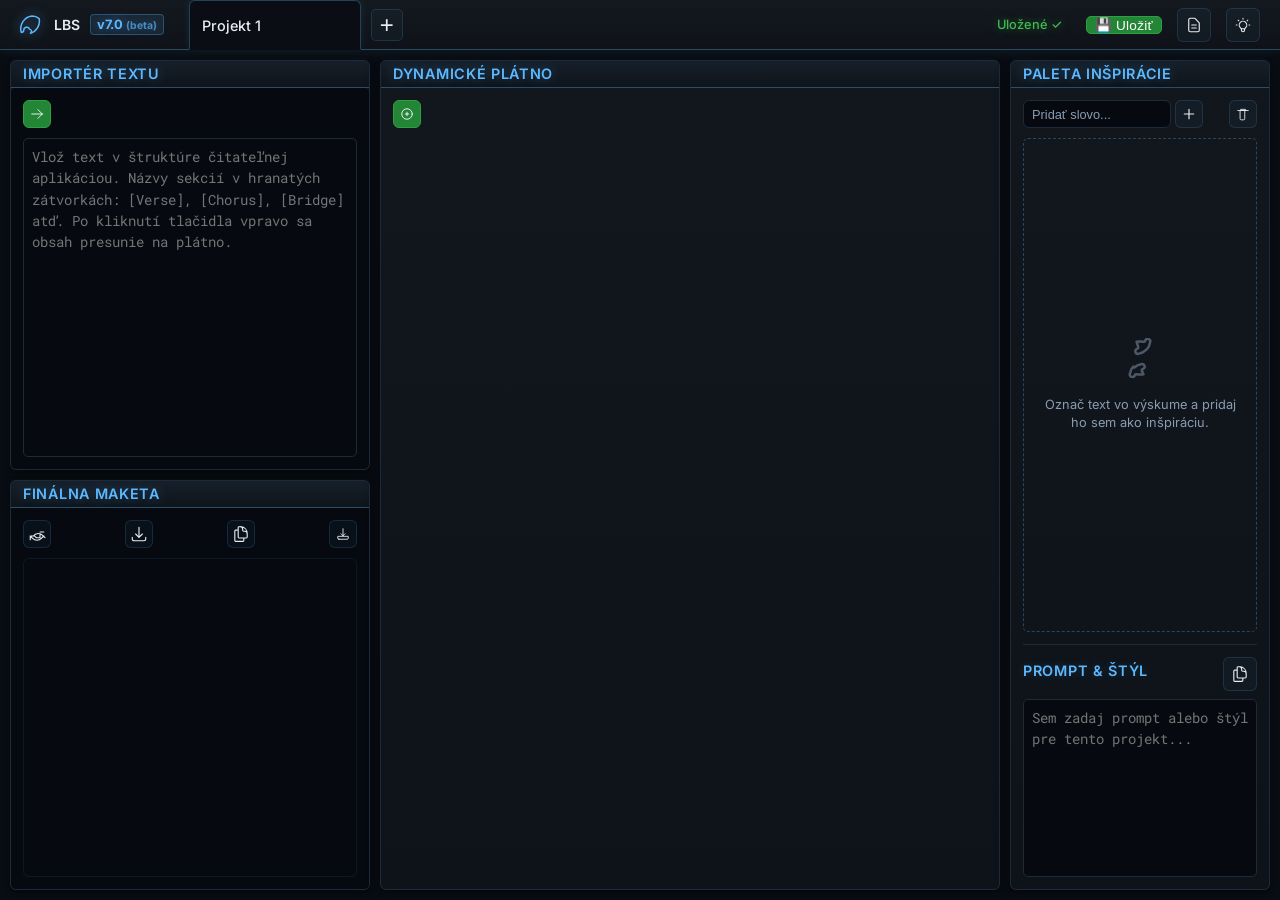
==== commit 3b603ed5: "chore: bump version to v7.0 (beta)" ====
--- a/index.html
+++ b/index.html
@@ -3,7 +3,7 @@
 <head>
   <meta charset="UTF-8">
   <meta name="viewport" content="width=device-width, initial-scale=1.0">
-  <title>LBS 6.5 - Lyrical Blueprint Studio</title>
+  <title>LBS v7.0 (beta) - Lyrical Blueprint Studio</title>
   <!-- Hlavný CSS súbor pre štýly -->
   <link rel="stylesheet" href="./style.css">
   <!-- Pripojenie fontov z Google Fonts -->
@@ -22,7 +22,7 @@
           <path stroke-linecap="round" stroke-linejoin="round" d="M9.53 16.122a3 3 0 00-5.78 1.128 2.25 2.25 0 01-2.47 2.118v-.09A12.75 12.75 0 0112 3c2.618 0 5.191.931 7.172 2.592a12.75 12.75 0 01-8.66 14.582A2.25 2.25 0 009.53 16.122z" />
         </svg>
         <span>LBS</span>
-        <span id="app-version">v6.5</span>
+        <span id="app-version">v7.0 <span style="font-size:0.65rem;opacity:0.7;">(beta)</span></span>
         <div id="project-tabs-container"></div>
       </div>
       <div class="header-right-controls">
